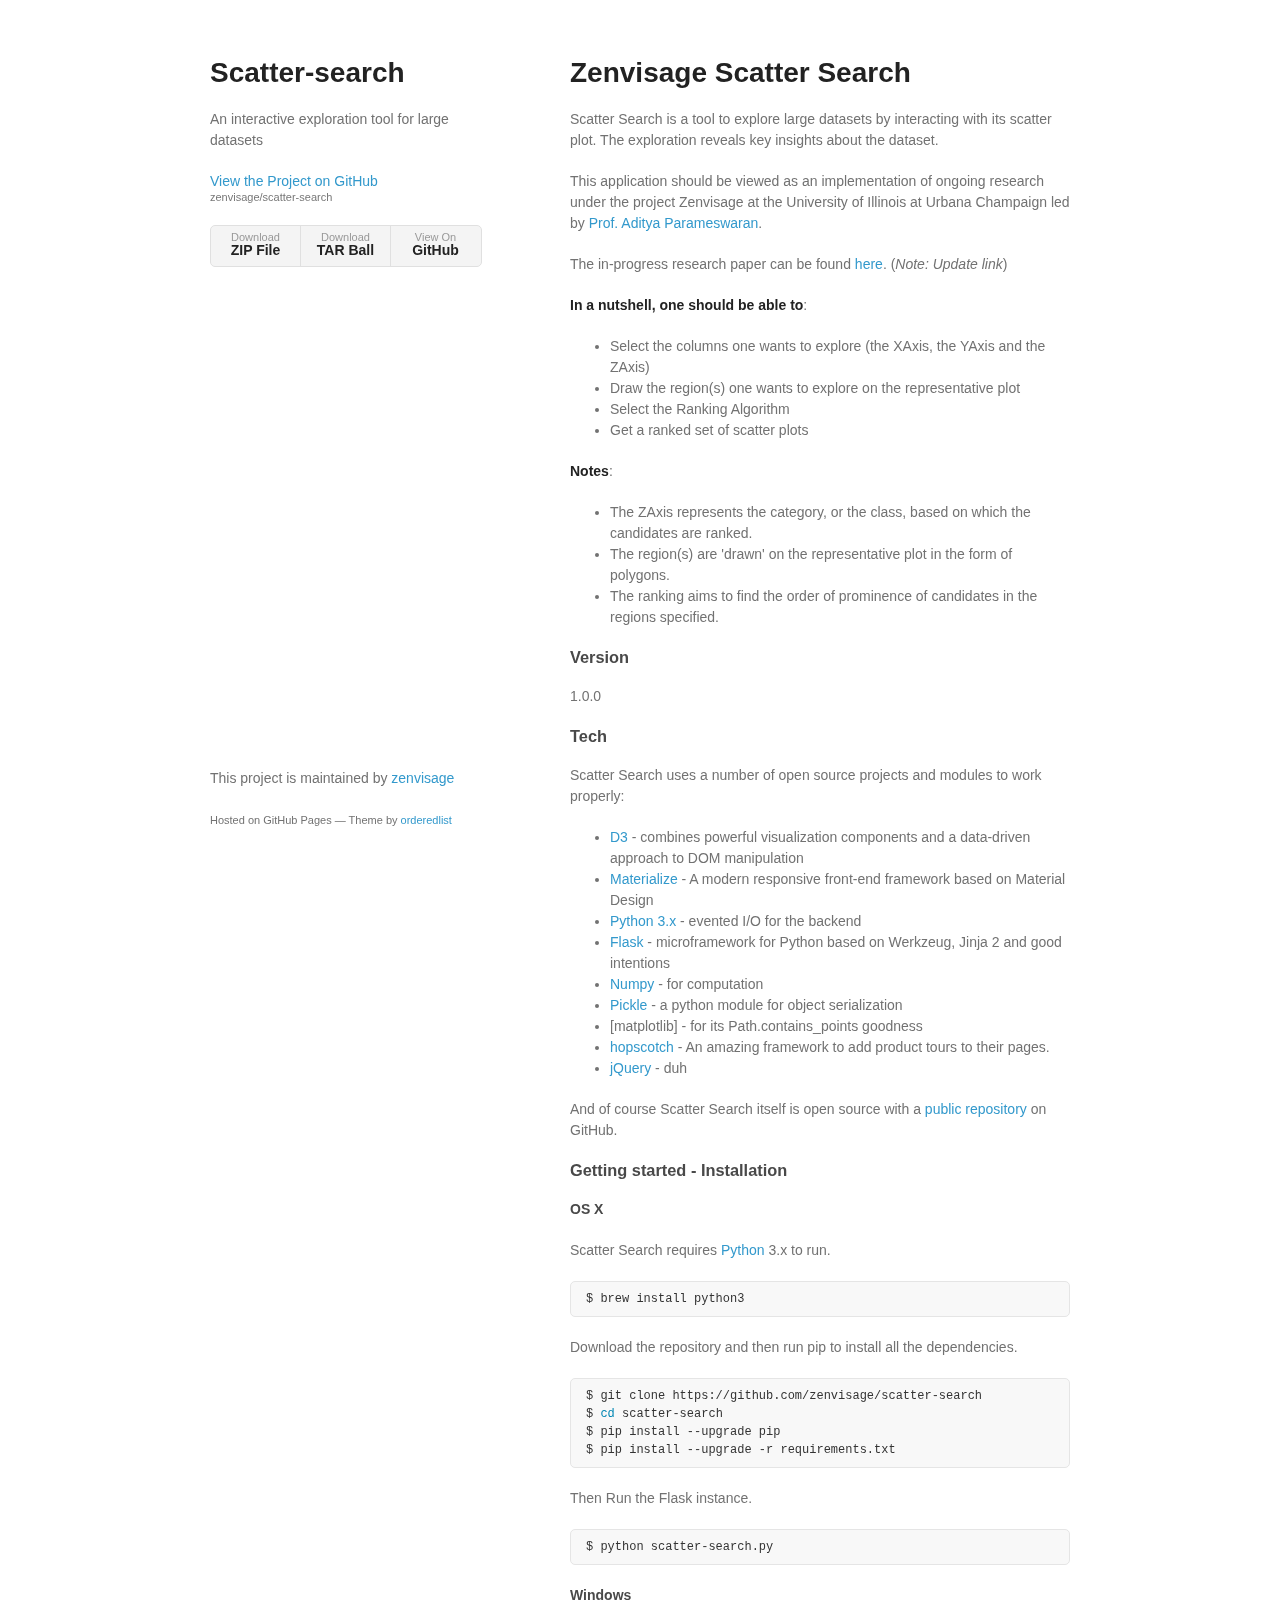
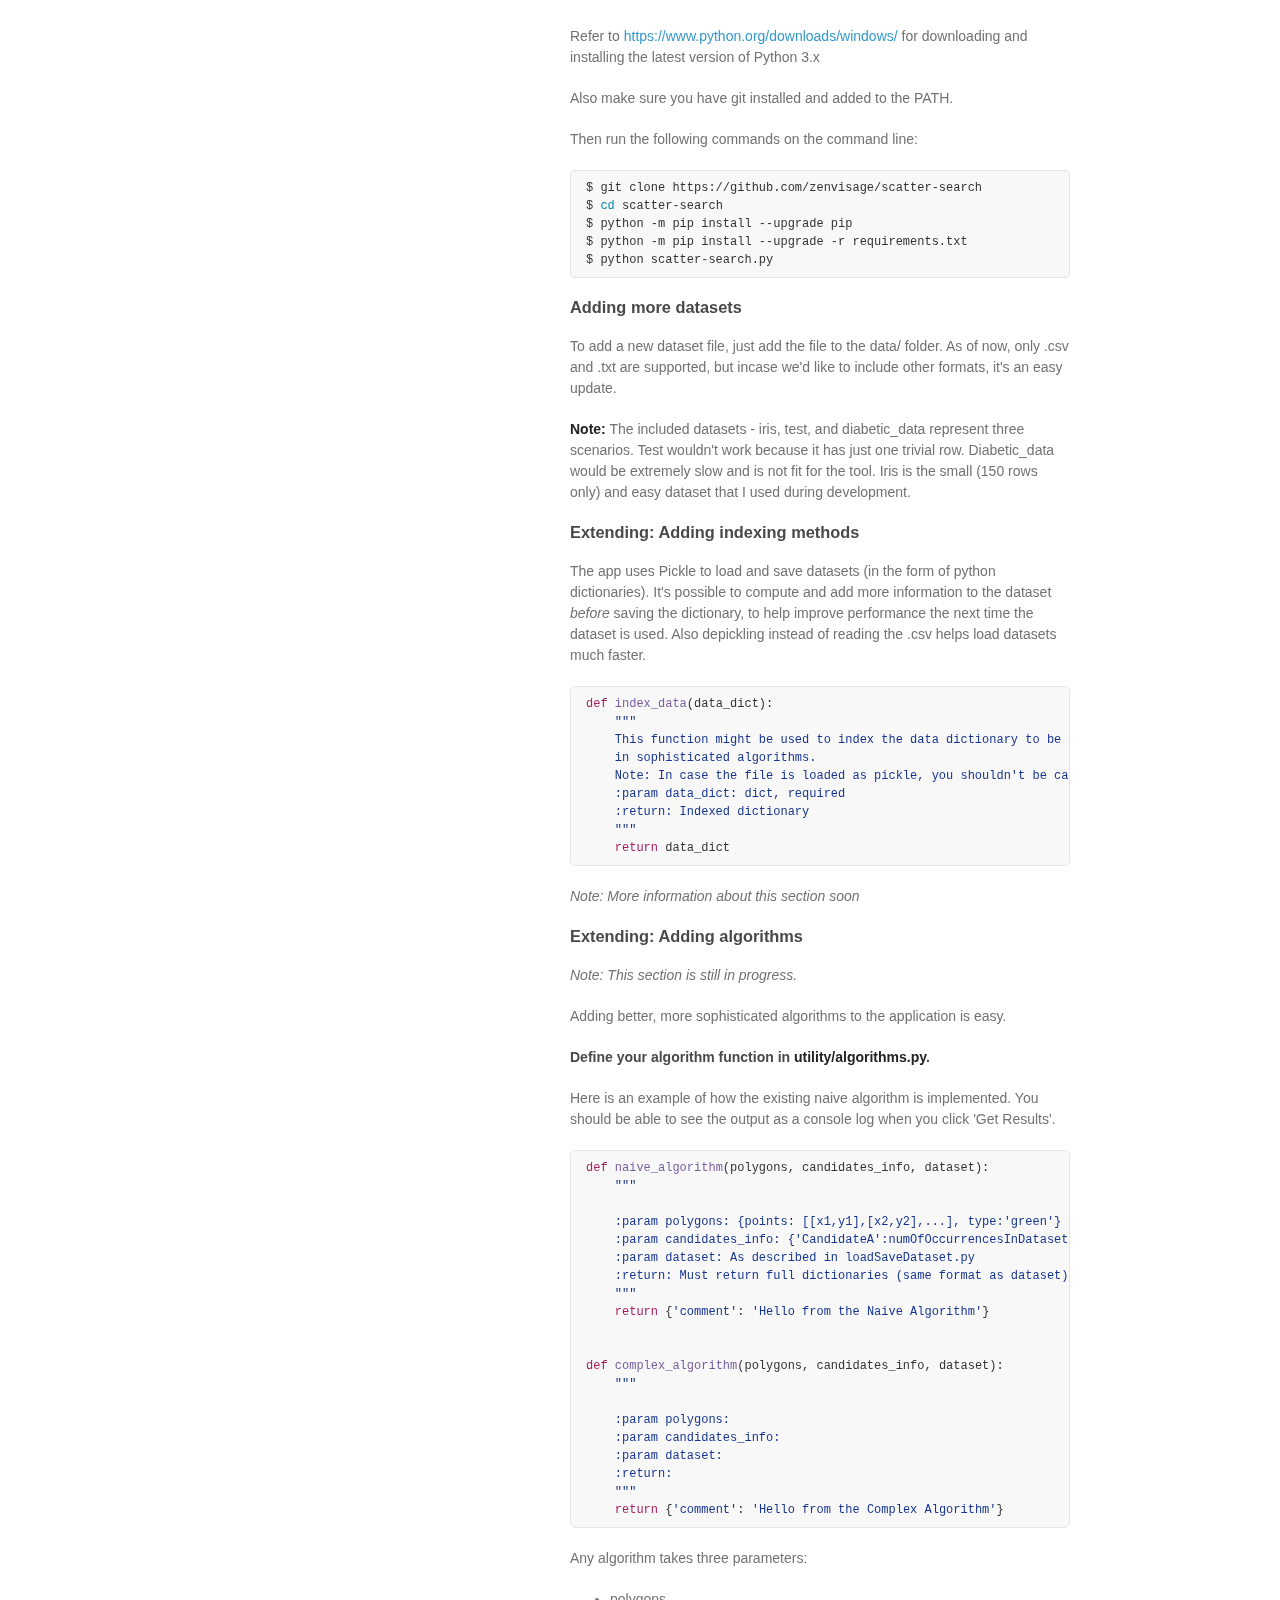
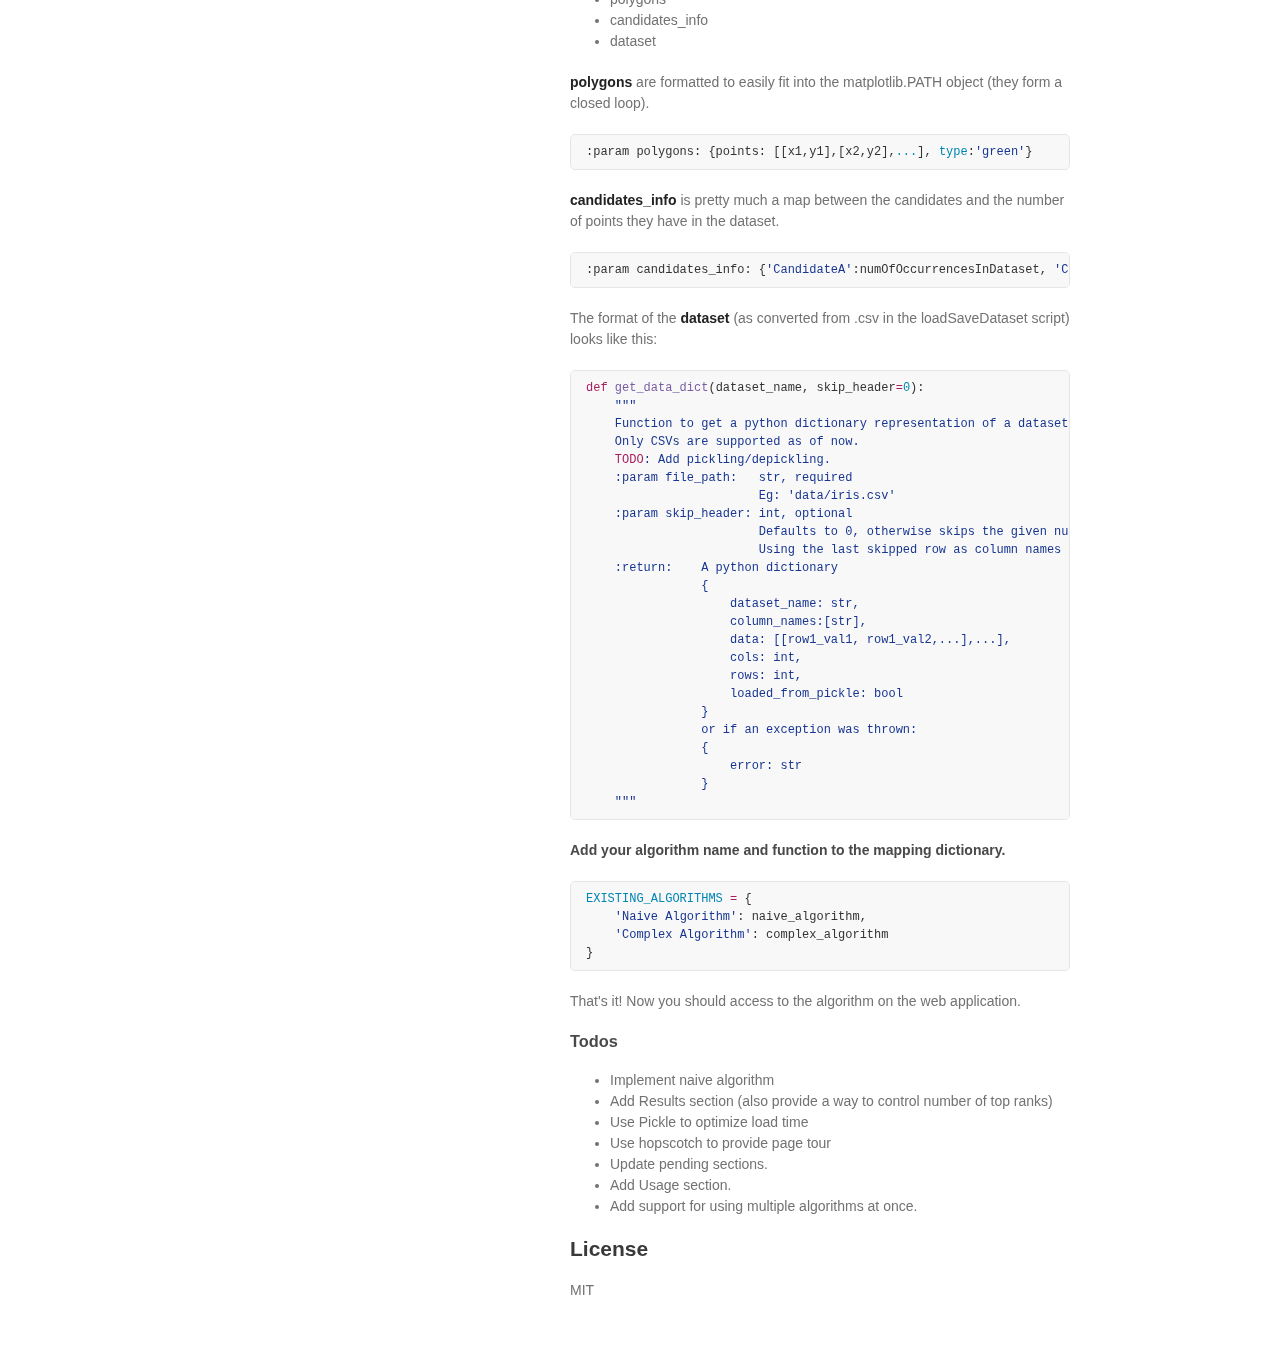
==== index.html @ 7147dc9e "Create gh-pages branch via GitHub" ====
<!doctype html>
<html>
  <head>
    <meta charset="utf-8">
    <meta http-equiv="X-UA-Compatible" content="chrome=1">
    <title>Scatter-search by zenvisage</title>

    <link rel="stylesheet" href="stylesheets/styles.css">
    <link rel="stylesheet" href="stylesheets/github-light.css">
    <meta name="viewport" content="width=device-width">
    <!--[if lt IE 9]>
    <script src="//html5shiv.googlecode.com/svn/trunk/html5.js"></script>
    <![endif]-->
  </head>
  <body>
    <div class="wrapper">
      <header>
        <h1>Scatter-search</h1>
        <p>An interactive exploration tool for large datasets</p>

        <p class="view"><a href="https://github.com/zenvisage/scatter-search">View the Project on GitHub <small>zenvisage/scatter-search</small></a></p>


        <ul>
          <li><a href="https://github.com/zenvisage/scatter-search/zipball/master">Download <strong>ZIP File</strong></a></li>
          <li><a href="https://github.com/zenvisage/scatter-search/tarball/master">Download <strong>TAR Ball</strong></a></li>
          <li><a href="https://github.com/zenvisage/scatter-search">View On <strong>GitHub</strong></a></li>
        </ul>
      </header>
      <section>
        <h1>
<a id="zenvisage-scatter-search" class="anchor" href="#zenvisage-scatter-search" aria-hidden="true"><span aria-hidden="true" class="octicon octicon-link"></span></a>Zenvisage Scatter Search</h1>

<p>Scatter Search is a tool to explore large datasets by interacting with its scatter plot. The exploration reveals key insights about the dataset.</p>

<p>This application should be viewed as an implementation of ongoing research under the project Zenvisage at the University of Illinois at Urbana Champaign led by <a href="http://web.engr.illinois.edu/%7Eadityagp/#">Prof. Aditya Parameswaran</a>.</p>

<p>The in-progress research paper can be found <a href="http://web.engr.illinois.edu/%7Etsiddiq2/doc/zenvisage.pdf">here</a>. (<em>Note: Update link</em>)</p>

<p><strong>In a nutshell, one should be able to</strong>:</p>

<ul>
<li>Select the columns one wants to explore (the XAxis, the YAxis and the ZAxis)</li>
<li>Draw the region(s) one wants to explore on the representative plot</li>
<li>Select the Ranking Algorithm</li>
<li>Get a ranked set of scatter plots</li>
</ul>

<p><strong>Notes</strong>:</p>

<ul>
<li>The ZAxis represents the category, or the class, based on which the candidates are ranked.</li>
<li>The region(s) are 'drawn' on the representative plot in the form of polygons.</li>
<li>The ranking aims to find the order of prominence of candidates in the regions specified.</li>
</ul>

<h3>
<a id="version" class="anchor" href="#version" aria-hidden="true"><span aria-hidden="true" class="octicon octicon-link"></span></a>Version</h3>

<p>1.0.0</p>

<h3>
<a id="tech" class="anchor" href="#tech" aria-hidden="true"><span aria-hidden="true" class="octicon octicon-link"></span></a>Tech</h3>

<p>Scatter Search uses a number of open source projects and modules to work properly:</p>

<ul>
<li>
<a href="https://d3js.org/">D3</a> - combines powerful visualization components and a data-driven approach to DOM manipulation</li>
<li>
<a href="http://materializecss.com/">Materialize</a> - A modern responsive front-end framework based on Material Design</li>
<li>
<a href="https://www.python.org/">Python 3.x</a> - evented I/O for the backend</li>
<li>
<a href="http://flask.pocoo.org/">Flask</a> - microframework for Python based on Werkzeug, Jinja 2 and good intentions</li>
<li>
<a href="http://www.numpy.org/">Numpy</a> - for computation </li>
<li>
<a href="https://docs.python.org/3/library/pickle.html">Pickle</a> - a python module for object serialization</li>
<li>[matplotlib] - for its Path.contains_points goodness</li>
<li>
<a href="https://github.com/linkedin/hopscotch">hopscotch</a> - An amazing framework to add product tours to their pages.</li>
<li>
<a href="http://jquery.com">jQuery</a> - duh</li>
</ul>

<p>And of course Scatter Search itself is open source with a <a href="https://github.com/zenvisage/scatter-search">public repository</a>
 on GitHub.</p>

<h3>
<a id="getting-started---installation" class="anchor" href="#getting-started---installation" aria-hidden="true"><span aria-hidden="true" class="octicon octicon-link"></span></a>Getting started - Installation</h3>

<h4>
<a id="os-x" class="anchor" href="#os-x" aria-hidden="true"><span aria-hidden="true" class="octicon octicon-link"></span></a>OS X</h4>

<p>Scatter Search requires <a href="https://www.python.org/">Python</a> 3.x to run.</p>

<div class="highlight highlight-source-shell"><pre>$ brew install python3</pre></div>

<p>Download the repository and then run pip to install all the dependencies.</p>

<div class="highlight highlight-source-shell"><pre>$ git clone https://github.com/zenvisage/scatter-search
$ <span class="pl-c1">cd</span> scatter-search
$ pip install --upgrade pip
$ pip install --upgrade -r requirements.txt</pre></div>

<p>Then Run the Flask instance.</p>

<div class="highlight highlight-source-shell"><pre>$ python scatter-search.py</pre></div>

<h4>
<a id="windows" class="anchor" href="#windows" aria-hidden="true"><span aria-hidden="true" class="octicon octicon-link"></span></a>Windows</h4>

<p>Refer to <a href="https://www.python.org/downloads/windows/">https://www.python.org/downloads/windows/</a> for downloading and installing the latest version of Python 3.x</p>

<p>Also make sure you have git installed and added to the PATH.</p>

<p>Then run the following commands on the command line:</p>

<div class="highlight highlight-source-shell"><pre>$ git clone https://github.com/zenvisage/scatter-search
$ <span class="pl-c1">cd</span> scatter-search
$ python -m pip install --upgrade pip
$ python -m pip install --upgrade -r requirements.txt
$ python scatter-search.py</pre></div>

<h3>
<a id="adding-more-datasets" class="anchor" href="#adding-more-datasets" aria-hidden="true"><span aria-hidden="true" class="octicon octicon-link"></span></a>Adding more datasets</h3>

<p>To add a new dataset file, just add the file to the data/ folder.
As of now, only .csv and .txt are supported, but incase we'd like to include other formats, it's an easy update.</p>

<p><strong>Note:</strong> The included datasets - iris, test, and diabetic_data represent three scenarios. Test wouldn't work because it has just one trivial row. Diabetic_data would be extremely slow and is not fit for the tool. Iris is the small (150 rows only) and easy dataset that I used during development.</p>

<h3>
<a id="extending-adding-indexing-methods" class="anchor" href="#extending-adding-indexing-methods" aria-hidden="true"><span aria-hidden="true" class="octicon octicon-link"></span></a>Extending: Adding indexing methods</h3>

<p>The app uses Pickle to load and save datasets (in the form of python dictionaries). It's possible to compute and add more information to the dataset <em>before</em> saving the dictionary, to help improve performance the next time the dataset is used.
Also depickling instead of reading the .csv helps load datasets much faster.</p>

<div class="highlight highlight-source-python"><pre><span class="pl-k">def</span> <span class="pl-en">index_data</span>(<span class="pl-smi">data_dict</span>):
    <span class="pl-s"><span class="pl-pds">"""</span></span>
<span class="pl-s">    This function might be used to index the data dictionary to be more useful</span>
<span class="pl-s">    in sophisticated algorithms.</span>
<span class="pl-s">    Note: In case the file is loaded as pickle, you shouldn't be calling this function.</span>
<span class="pl-s">    :param data_dict: dict, required</span>
<span class="pl-s">    :return: Indexed dictionary</span>
<span class="pl-s">    <span class="pl-pds">"""</span></span>
    <span class="pl-k">return</span> data_dict</pre></div>

<p><em>Note: More information about this section soon</em></p>

<h3>
<a id="extending-adding-algorithms" class="anchor" href="#extending-adding-algorithms" aria-hidden="true"><span aria-hidden="true" class="octicon octicon-link"></span></a>Extending: Adding algorithms</h3>

<p><em>Note: This section is still in progress.</em></p>

<p>Adding better, more sophisticated algorithms to the application is easy.</p>

<h4>
<a id="define-your-algorithm-function-in-utilityalgorithmspy" class="anchor" href="#define-your-algorithm-function-in-utilityalgorithmspy" aria-hidden="true"><span aria-hidden="true" class="octicon octicon-link"></span></a>Define your algorithm function in <strong>utility/algorithms.py</strong>.</h4>

<p>Here is an example of how the existing naive algorithm is implemented. You should be able to see the output as a console log when you click 'Get Results'.</p>

<div class="highlight highlight-source-python"><pre><span class="pl-k">def</span> <span class="pl-en">naive_algorithm</span>(<span class="pl-smi">polygons</span>, <span class="pl-smi">candidates_info</span>, <span class="pl-smi">dataset</span>):
    <span class="pl-s"><span class="pl-pds">"""</span></span>
<span class="pl-s"></span>
<span class="pl-s">    :param polygons: {points: [[x1,y1],[x2,y2],...], type:'green'}</span>
<span class="pl-s">    :param candidates_info: {'CandidateA':numOfOccurrencesInDataset, 'CandidateB'...}</span>
<span class="pl-s">    :param dataset: As described in loadSaveDataset.py</span>
<span class="pl-s">    :return: Must return full dictionaries (same format as dataset) for the top k candidates</span>
<span class="pl-s">    <span class="pl-pds">"""</span></span>
    <span class="pl-k">return</span> {<span class="pl-s"><span class="pl-pds">'</span>comment<span class="pl-pds">'</span></span>: <span class="pl-s"><span class="pl-pds">'</span>Hello from the Naive Algorithm<span class="pl-pds">'</span></span>}


<span class="pl-k">def</span> <span class="pl-en">complex_algorithm</span>(<span class="pl-smi">polygons</span>, <span class="pl-smi">candidates_info</span>, <span class="pl-smi">dataset</span>):
    <span class="pl-s"><span class="pl-pds">"""</span></span>
<span class="pl-s"></span>
<span class="pl-s">    :param polygons:</span>
<span class="pl-s">    :param candidates_info:</span>
<span class="pl-s">    :param dataset:</span>
<span class="pl-s">    :return:</span>
<span class="pl-s">    <span class="pl-pds">"""</span></span>
    <span class="pl-k">return</span> {<span class="pl-s"><span class="pl-pds">'</span>comment<span class="pl-pds">'</span></span>: <span class="pl-s"><span class="pl-pds">'</span>Hello from the Complex Algorithm<span class="pl-pds">'</span></span>}</pre></div>

<p>Any algorithm takes three parameters:</p>

<ul>
<li>polygons</li>
<li>candidates_info</li>
<li>dataset</li>
</ul>

<p><strong>polygons</strong> are formatted to easily fit into the matplotlib.PATH object (they form a closed loop).</p>

<div class="highlight highlight-source-python"><pre>:param polygons: {points: [[x1,y1],[x2,y2],<span class="pl-c1">...</span>], <span class="pl-c1">type</span>:<span class="pl-s"><span class="pl-pds">'</span>green<span class="pl-pds">'</span></span>}</pre></div>

<p><strong>candidates_info</strong> is pretty much a map between the candidates and the number of points they have in the dataset.</p>

<div class="highlight highlight-source-python"><pre>:param candidates_info: {<span class="pl-s"><span class="pl-pds">'</span>CandidateA<span class="pl-pds">'</span></span>:numOfOccurrencesInDataset, <span class="pl-s"><span class="pl-pds">'</span>CandidateB<span class="pl-pds">'</span></span><span class="pl-c1">...</span>}</pre></div>

<p>The format of the <strong>dataset</strong> (as converted from .csv in the loadSaveDataset script) looks like this:</p>

<div class="highlight highlight-source-python"><pre><span class="pl-k">def</span> <span class="pl-en">get_data_dict</span>(<span class="pl-smi">dataset_name</span>, <span class="pl-smi">skip_header</span><span class="pl-k">=</span><span class="pl-c1">0</span>):
    <span class="pl-s"><span class="pl-pds">"""</span></span>
<span class="pl-s">    Function to get a python dictionary representation of a dataset.</span>
<span class="pl-s">    Only CSVs are supported as of now.</span>
<span class="pl-s">    <span class="pl-k">TODO</span>: Add pickling/depickling.</span>
<span class="pl-s">    :param file_path:   str, required</span>
<span class="pl-s">                        Eg: 'data/iris.csv'</span>
<span class="pl-s">    :param skip_header: int, optional</span>
<span class="pl-s">                        Defaults to 0, otherwise skips the given number of rows</span>
<span class="pl-s">                        Using the last skipped row as column names</span>
<span class="pl-s">    :return:    A python dictionary</span>
<span class="pl-s">                {</span>
<span class="pl-s">                    dataset_name: str,</span>
<span class="pl-s">                    column_names:[str],</span>
<span class="pl-s">                    data: [[row1_val1, row1_val2,...],...],</span>
<span class="pl-s">                    cols: int,</span>
<span class="pl-s">                    rows: int,</span>
<span class="pl-s">                    loaded_from_pickle: bool</span>
<span class="pl-s">                }</span>
<span class="pl-s">                or if an exception was thrown:</span>
<span class="pl-s">                {</span>
<span class="pl-s">                    error: str</span>
<span class="pl-s">                }</span>
<span class="pl-s">    <span class="pl-pds">"""</span></span></pre></div>

<h4>
<a id="add-your-algorithm-name-and-function-to-the-mapping-dictionary" class="anchor" href="#add-your-algorithm-name-and-function-to-the-mapping-dictionary" aria-hidden="true"><span aria-hidden="true" class="octicon octicon-link"></span></a>Add your algorithm name and function to the mapping dictionary.</h4>

<div class="highlight highlight-source-python"><pre><span class="pl-c1">EXISTING_ALGORITHMS</span> <span class="pl-k">=</span> {
    <span class="pl-s"><span class="pl-pds">'</span>Naive Algorithm<span class="pl-pds">'</span></span>: naive_algorithm,
    <span class="pl-s"><span class="pl-pds">'</span>Complex Algorithm<span class="pl-pds">'</span></span>: complex_algorithm
}</pre></div>

<p>That's it! Now you should access to the algorithm on the web application.</p>

<h3>
<a id="todos" class="anchor" href="#todos" aria-hidden="true"><span aria-hidden="true" class="octicon octicon-link"></span></a>Todos</h3>

<ul>
<li>Implement naive algorithm</li>
<li>Add Results section (also provide a way to control number of top ranks)</li>
<li>Use Pickle to optimize load time</li>
<li>Use hopscotch to provide page tour</li>
<li>Update pending sections.</li>
<li>Add Usage section.</li>
<li>Add support for using multiple algorithms at once.</li>
</ul>

<h2>
<a id="license" class="anchor" href="#license" aria-hidden="true"><span aria-hidden="true" class="octicon octicon-link"></span></a>License</h2>

<p>MIT</p>
      </section>
      <footer>
        <p>This project is maintained by <a href="https://github.com/zenvisage">zenvisage</a></p>
        <p><small>Hosted on GitHub Pages &mdash; Theme by <a href="https://github.com/orderedlist">orderedlist</a></small></p>
      </footer>
    </div>
    <script src="javascripts/scale.fix.js"></script>
    
  </body>
</html>
---- stylesheets/styles.css ----
@font-face {
  font-family: 'Noto Sans';
  font-weight: 400;
  font-style: normal;
  src: url('../fonts/Noto-Sans-regular/Noto-Sans-regular.eot');
  src: url('../fonts/Noto-Sans-regular/Noto-Sans-regular.eot?#iefix') format('embedded-opentype'),
       local('Noto Sans'),
       local('Noto-Sans-regular'),
       url('../fonts/Noto-Sans-regular/Noto-Sans-regular.woff2') format('woff2'),
       url('../fonts/Noto-Sans-regular/Noto-Sans-regular.woff') format('woff'),
       url('../fonts/Noto-Sans-regular/Noto-Sans-regular.ttf') format('truetype'),
       url('../fonts/Noto-Sans-regular/Noto-Sans-regular.svg#NotoSans') format('svg');
}

@font-face {
  font-family: 'Noto Sans';
  font-weight: 700;
  font-style: normal;
  src: url('../fonts/Noto-Sans-700/Noto-Sans-700.eot');
  src: url('../fonts/Noto-Sans-700/Noto-Sans-700.eot?#iefix') format('embedded-opentype'),
       local('Noto Sans Bold'),
       local('Noto-Sans-700'),
       url('../fonts/Noto-Sans-700/Noto-Sans-700.woff2') format('woff2'),
       url('../fonts/Noto-Sans-700/Noto-Sans-700.woff') format('woff'),
       url('../fonts/Noto-Sans-700/Noto-Sans-700.ttf') format('truetype'),
       url('../fonts/Noto-Sans-700/Noto-Sans-700.svg#NotoSans') format('svg');
}

@font-face {
  font-family: 'Noto Sans';
  font-weight: 400;
  font-style: italic;
  src: url('../fonts/Noto-Sans-italic/Noto-Sans-italic.eot');
  src: url('../fonts/Noto-Sans-italic/Noto-Sans-italic.eot?#iefix') format('embedded-opentype'),
       local('Noto Sans Italic'),
       local('Noto-Sans-italic'),
       url('../fonts/Noto-Sans-italic/Noto-Sans-italic.woff2') format('woff2'),
       url('../fonts/Noto-Sans-italic/Noto-Sans-italic.woff') format('woff'),
       url('../fonts/Noto-Sans-italic/Noto-Sans-italic.ttf') format('truetype'),
       url('../fonts/Noto-Sans-italic/Noto-Sans-italic.svg#NotoSans') format('svg');
}

@font-face {
  font-family: 'Noto Sans';
  font-weight: 700;
  font-style: italic;
  src: url('../fonts/Noto-Sans-700italic/Noto-Sans-700italic.eot');
  src: url('../fonts/Noto-Sans-700italic/Noto-Sans-700italic.eot?#iefix') format('embedded-opentype'),
       local('Noto Sans Bold Italic'),
       local('Noto-Sans-700italic'),
       url('../fonts/Noto-Sans-700italic/Noto-Sans-700italic.woff2') format('woff2'),
       url('../fonts/Noto-Sans-700italic/Noto-Sans-700italic.woff') format('woff'),
       url('../fonts/Noto-Sans-700italic/Noto-Sans-700italic.ttf') format('truetype'),
       url('../fonts/Noto-Sans-700italic/Noto-Sans-700italic.svg#NotoSans') format('svg');
}

body {
  background-color: #fff;
  padding:50px;
  font: 14px/1.5 "Noto Sans", "Helvetica Neue", Helvetica, Arial, sans-serif;
  color:#727272;
  font-weight:400;
}

h1, h2, h3, h4, h5, h6 {
  color:#222;
  margin:0 0 20px;
}

p, ul, ol, table, pre, dl {
  margin:0 0 20px;
}

h1, h2, h3 {
  line-height:1.1;
}

h1 {
  font-size:28px;
}

h2 {
  color:#393939;
}

h3, h4, h5, h6 {
  color:#494949;
}

a {
  color:#39c;
  text-decoration:none;
}

a:hover {
  color:#069;
}

a small {
  font-size:11px;
  color:#777;
  margin-top:-0.3em;
  display:block;
}

a:hover small {
  color:#777;
}

.wrapper {
  width:860px;
  margin:0 auto;
}

blockquote {
  border-left:1px solid #e5e5e5;
  margin:0;
  padding:0 0 0 20px;
  font-style:italic;
}

code, pre {
  font-family:Monaco, Bitstream Vera Sans Mono, Lucida Console, Terminal, Consolas, Liberation Mono, DejaVu Sans Mono, Courier New, monospace;
  color:#333;
  font-size:12px;
}

pre {
  padding:8px 15px;
  background: #f8f8f8;
  border-radius:5px;
  border:1px solid #e5e5e5;
  overflow-x: auto;
}

table {
  width:100%;
  border-collapse:collapse;
}

th, td {
  text-align:left;
  padding:5px 10px;
  border-bottom:1px solid #e5e5e5;
}

dt {
  color:#444;
  font-weight:700;
}

th {
  color:#444;
}

img {
  max-width:100%;
}

header {
  width:270px;
  float:left;
  position:fixed;
  -webkit-font-smoothing:subpixel-antialiased;
}

header ul {
  list-style:none;
  height:40px;
  padding:0;
  background: #f4f4f4;
  border-radius:5px;
  border:1px solid #e0e0e0;
  width:270px;
}

header li {
  width:89px;
  float:left;
  border-right:1px solid #e0e0e0;
  height:40px;
}

header li:first-child a {
  border-radius:5px 0 0 5px;
}

header li:last-child a {
  border-radius:0 5px 5px 0;
}

header ul a {
  line-height:1;
  font-size:11px;
  color:#999;
  display:block;
  text-align:center;
  padding-top:6px;
  height:34px;
}

header ul a:hover {
  color:#999;
}

header ul a:active {
  background-color:#f0f0f0;
}

strong {
  color:#222;
  font-weight:700;
}

header ul li + li + li {
  border-right:none;
  width:89px;
}

header ul a strong {
  font-size:14px;
  display:block;
  color:#222;
}

section {
  width:500px;
  float:right;
  padding-bottom:50px;
}

small {
  font-size:11px;
}

hr {
  border:0;
  background:#e5e5e5;
  height:1px;
  margin:0 0 20px;
}

footer {
  width:270px;
  float:left;
  position:fixed;
  bottom:50px;
  -webkit-font-smoothing:subpixel-antialiased;
}

@media print, screen and (max-width: 960px) {

  div.wrapper {
    width:auto;
    margin:0;
  }

  header, section, footer {
    float:none;
    position:static;
    width:auto;
  }

  header {
    padding-right:320px;
  }

  section {
    border:1px solid #e5e5e5;
    border-width:1px 0;
    padding:20px 0;
    margin:0 0 20px;
  }

  header a small {
    display:inline;
  }

  header ul {
    position:absolute;
    right:50px;
    top:52px;
  }
}

@media print, screen and (max-width: 720px) {
  body {
    word-wrap:break-word;
  }

  header {
    padding:0;
  }

  header ul, header p.view {
    position:static;
  }

  pre, code {
    word-wrap:normal;
  }
}

@media print, screen and (max-width: 480px) {
  body {
    padding:15px;
  }

  header ul {
    width:99%;
  }

  header li, header ul li + li + li {
    width:33%;
  }
}

@media print {
  body {
    padding:0.4in;
    font-size:12pt;
    color:#444;
  }
}
---- stylesheets/github-light.css ----
/*
The MIT License (MIT)

Copyright (c) 2015 GitHub, Inc.

Permission is hereby granted, free of charge, to any person obtaining a copy
of this software and associated documentation files (the "Software"), to deal
in the Software without restriction, including without limitation the rights
to use, copy, modify, merge, publish, distribute, sublicense, and/or sell
copies of the Software, and to permit persons to whom the Software is
furnished to do so, subject to the following conditions:

The above copyright notice and this permission notice shall be included in all
copies or substantial portions of the Software.

THE SOFTWARE IS PROVIDED "AS IS", WITHOUT WARRANTY OF ANY KIND, EXPRESS OR
IMPLIED, INCLUDING BUT NOT LIMITED TO THE WARRANTIES OF MERCHANTABILITY,
FITNESS FOR A PARTICULAR PURPOSE AND NONINFRINGEMENT. IN NO EVENT SHALL THE
AUTHORS OR COPYRIGHT HOLDERS BE LIABLE FOR ANY CLAIM, DAMAGES OR OTHER
LIABILITY, WHETHER IN AN ACTION OF CONTRACT, TORT OR OTHERWISE, ARISING FROM,
OUT OF OR IN CONNECTION WITH THE SOFTWARE OR THE USE OR OTHER DEALINGS IN THE
SOFTWARE.

*/

.pl-c /* comment */ {
  color: #969896;
}

.pl-c1      /* constant, markup.raw, meta.diff.header, meta.module-reference, meta.property-name, support, support.constant, support.variable, variable.other.constant */,
.pl-s .pl-v /* string variable */ {
  color: #0086b3;
}

.pl-e  /* entity */,
.pl-en /* entity.name */ {
  color: #795da3;
}

.pl-s .pl-s1 /* string source */,
.pl-smi      /* storage.modifier.import, storage.modifier.package, storage.type.java, variable.other, variable.parameter.function */ {
  color: #333;
}

.pl-ent /* entity.name.tag */ {
  color: #63a35c;
}

.pl-k /* keyword, storage, storage.type */ {
  color: #a71d5d;
}

.pl-pds              /* punctuation.definition.string, string.regexp.character-class */,
.pl-s                /* string */,
.pl-s .pl-pse .pl-s1 /* string punctuation.section.embedded source */,
.pl-sr               /* string.regexp */,
.pl-sr .pl-cce       /* string.regexp constant.character.escape */,
.pl-sr .pl-sra       /* string.regexp string.regexp.arbitrary-repitition */,
.pl-sr .pl-sre       /* string.regexp source.ruby.embedded */ {
  color: #183691;
}

.pl-v /* variable */ {
  color: #ed6a43;
}

.pl-id /* invalid.deprecated */ {
  color: #b52a1d;
}

.pl-ii /* invalid.illegal */ {
  background-color: #b52a1d;
  color: #f8f8f8;
}

.pl-sr .pl-cce /* string.regexp constant.character.escape */ {
  color: #63a35c;
  font-weight: bold;
}

.pl-ml /* markup.list */ {
  color: #693a17;
}

.pl-mh        /* markup.heading */,
.pl-mh .pl-en /* markup.heading entity.name */,
.pl-ms        /* meta.separator */ {
  color: #1d3e81;
  font-weight: bold;
}

.pl-mq /* markup.quote */ {
  color: #008080;
}

.pl-mi /* markup.italic */ {
  color: #333;
  font-style: italic;
}

.pl-mb /* markup.bold */ {
  color: #333;
  font-weight: bold;
}

.pl-md /* markup.deleted, meta.diff.header.from-file */ {
  background-color: #ffecec;
  color: #bd2c00;
}

.pl-mi1 /* markup.inserted, meta.diff.header.to-file */ {
  background-color: #eaffea;
  color: #55a532;
}

.pl-mdr /* meta.diff.range */ {
  color: #795da3;
  font-weight: bold;
}

.pl-mo /* meta.output */ {
  color: #1d3e81;
}
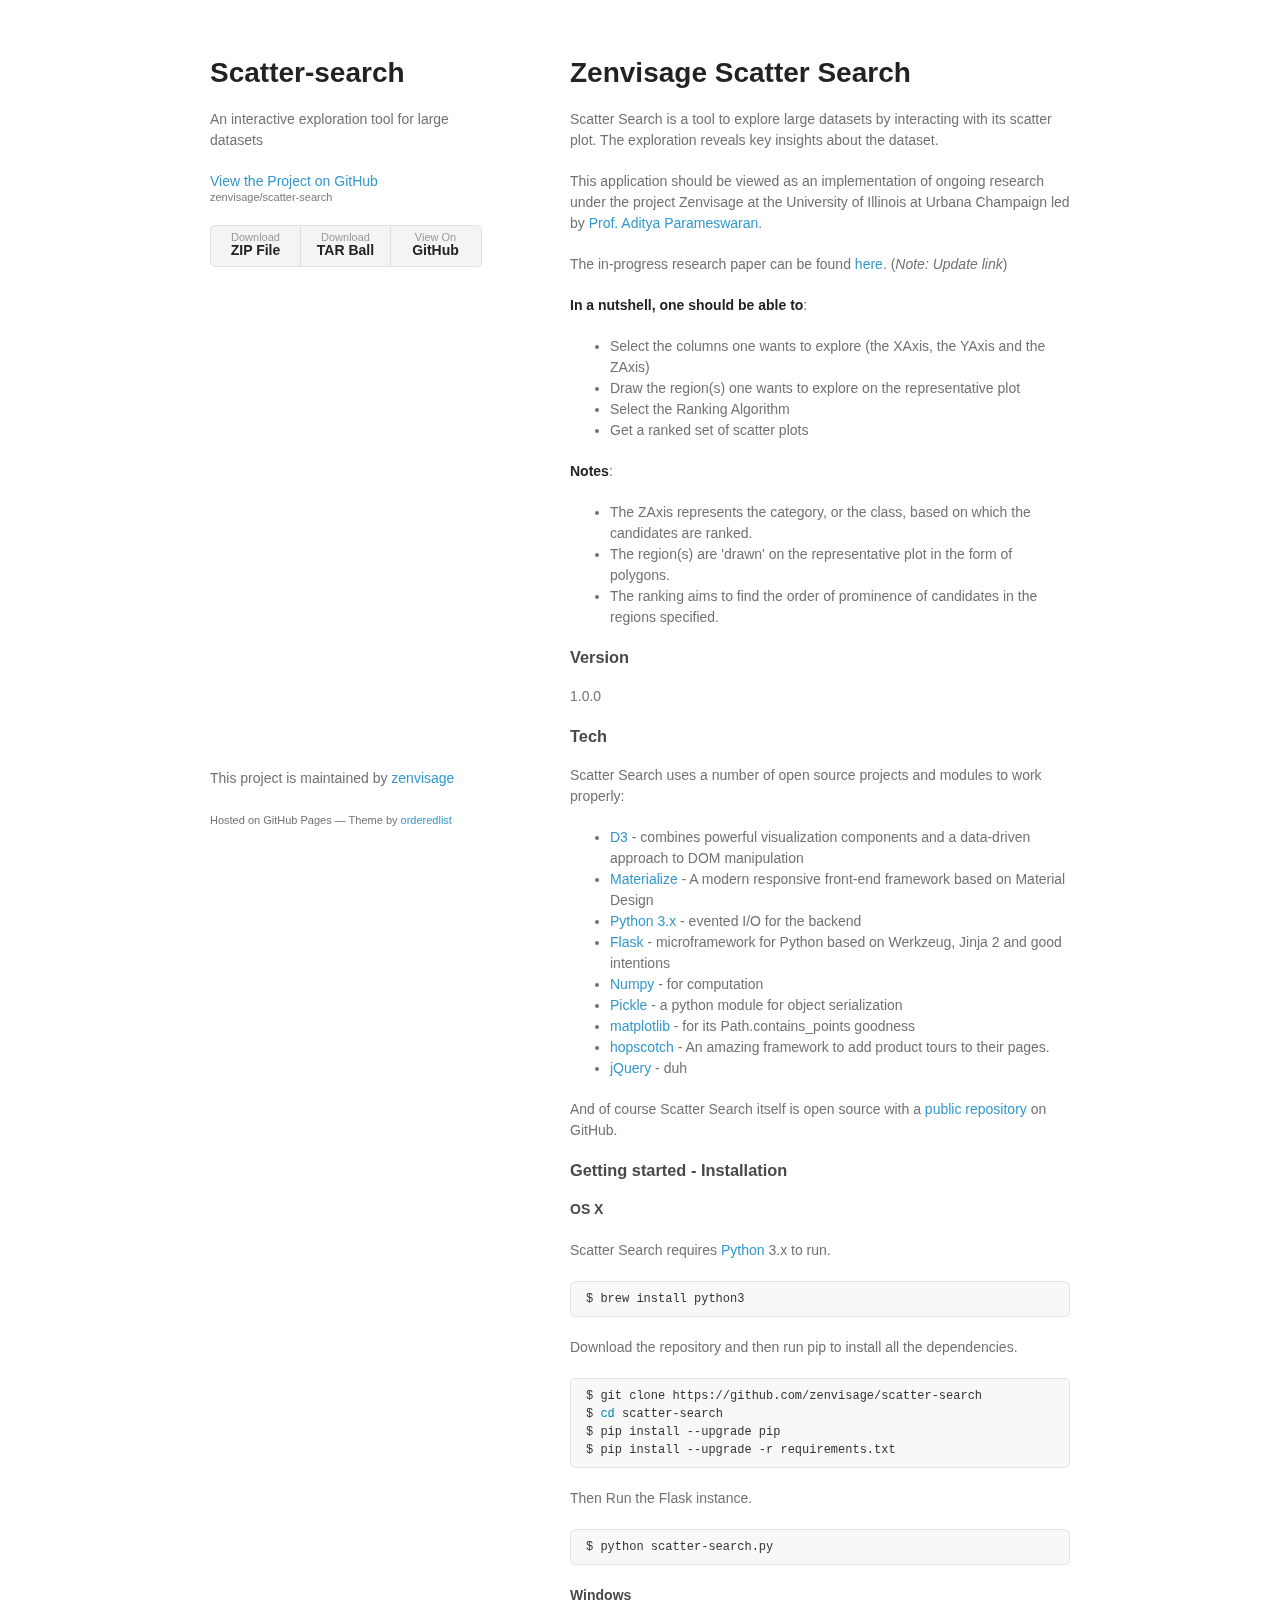
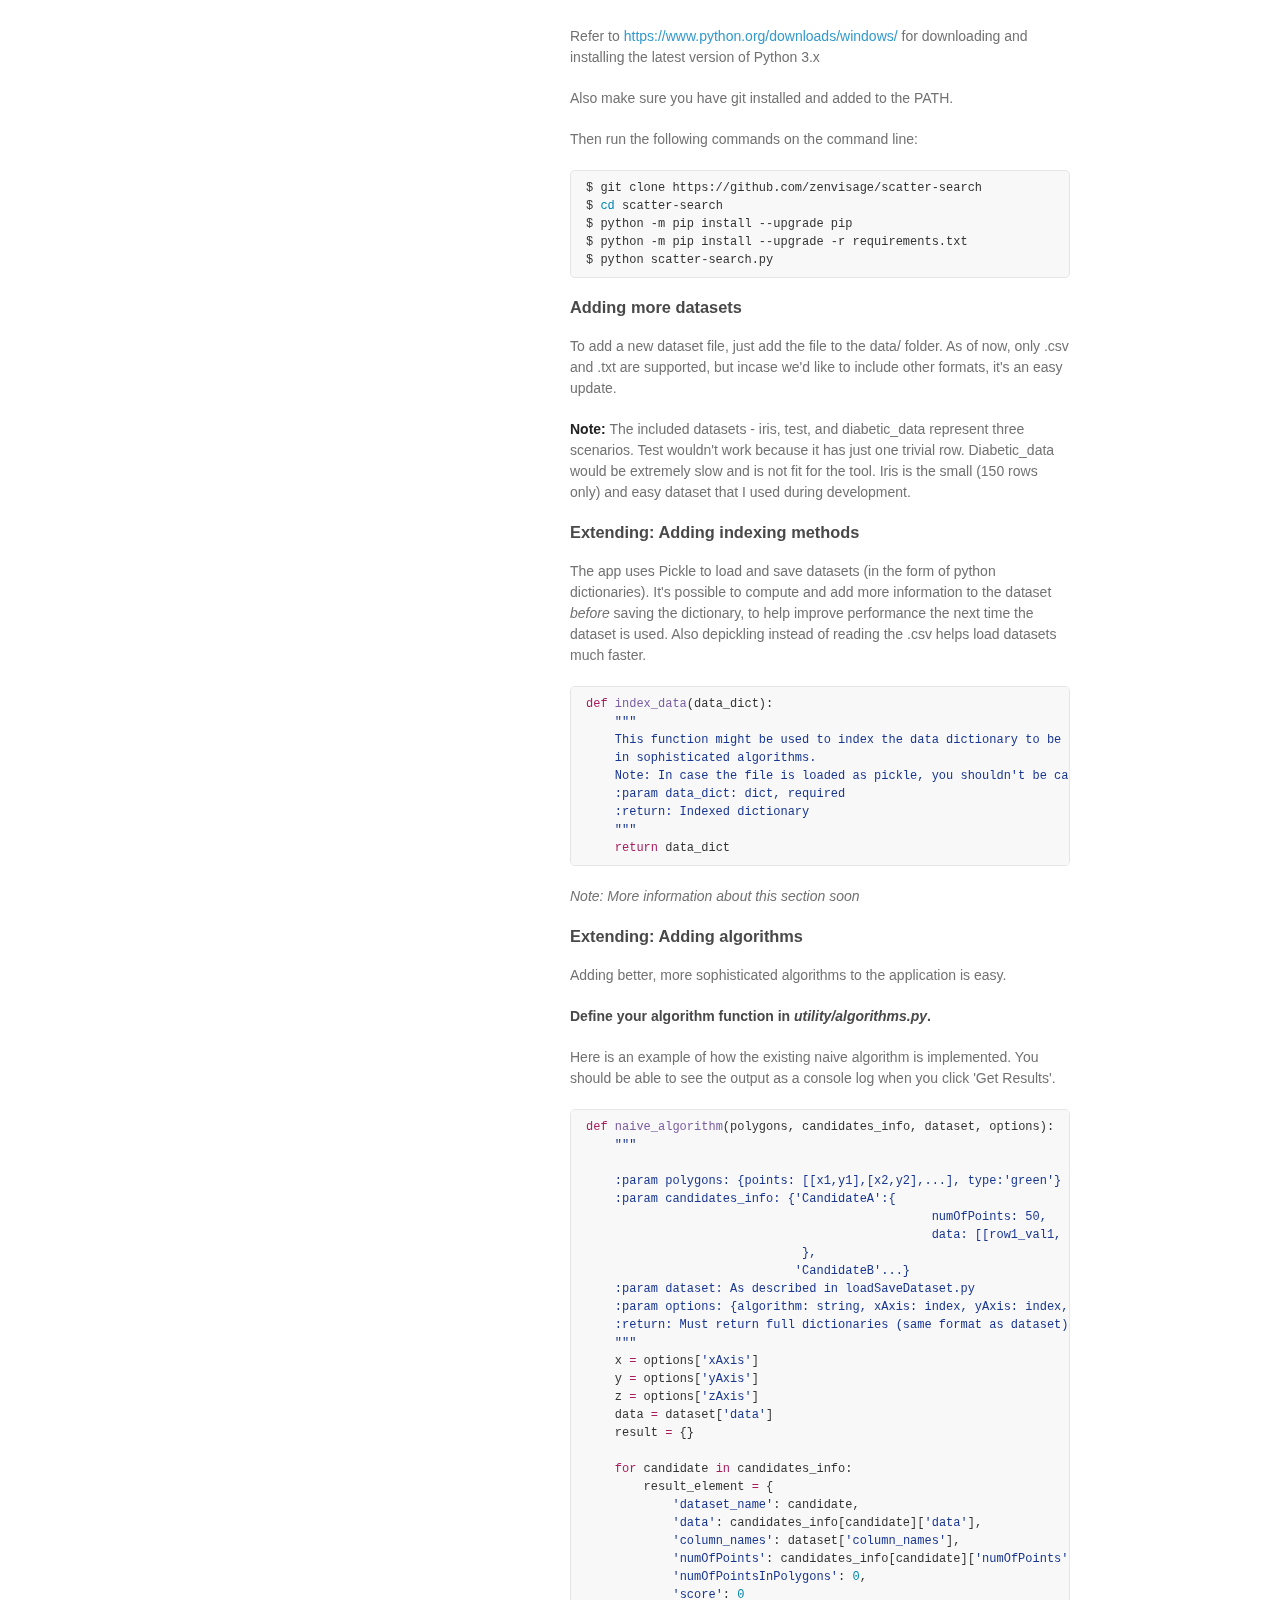
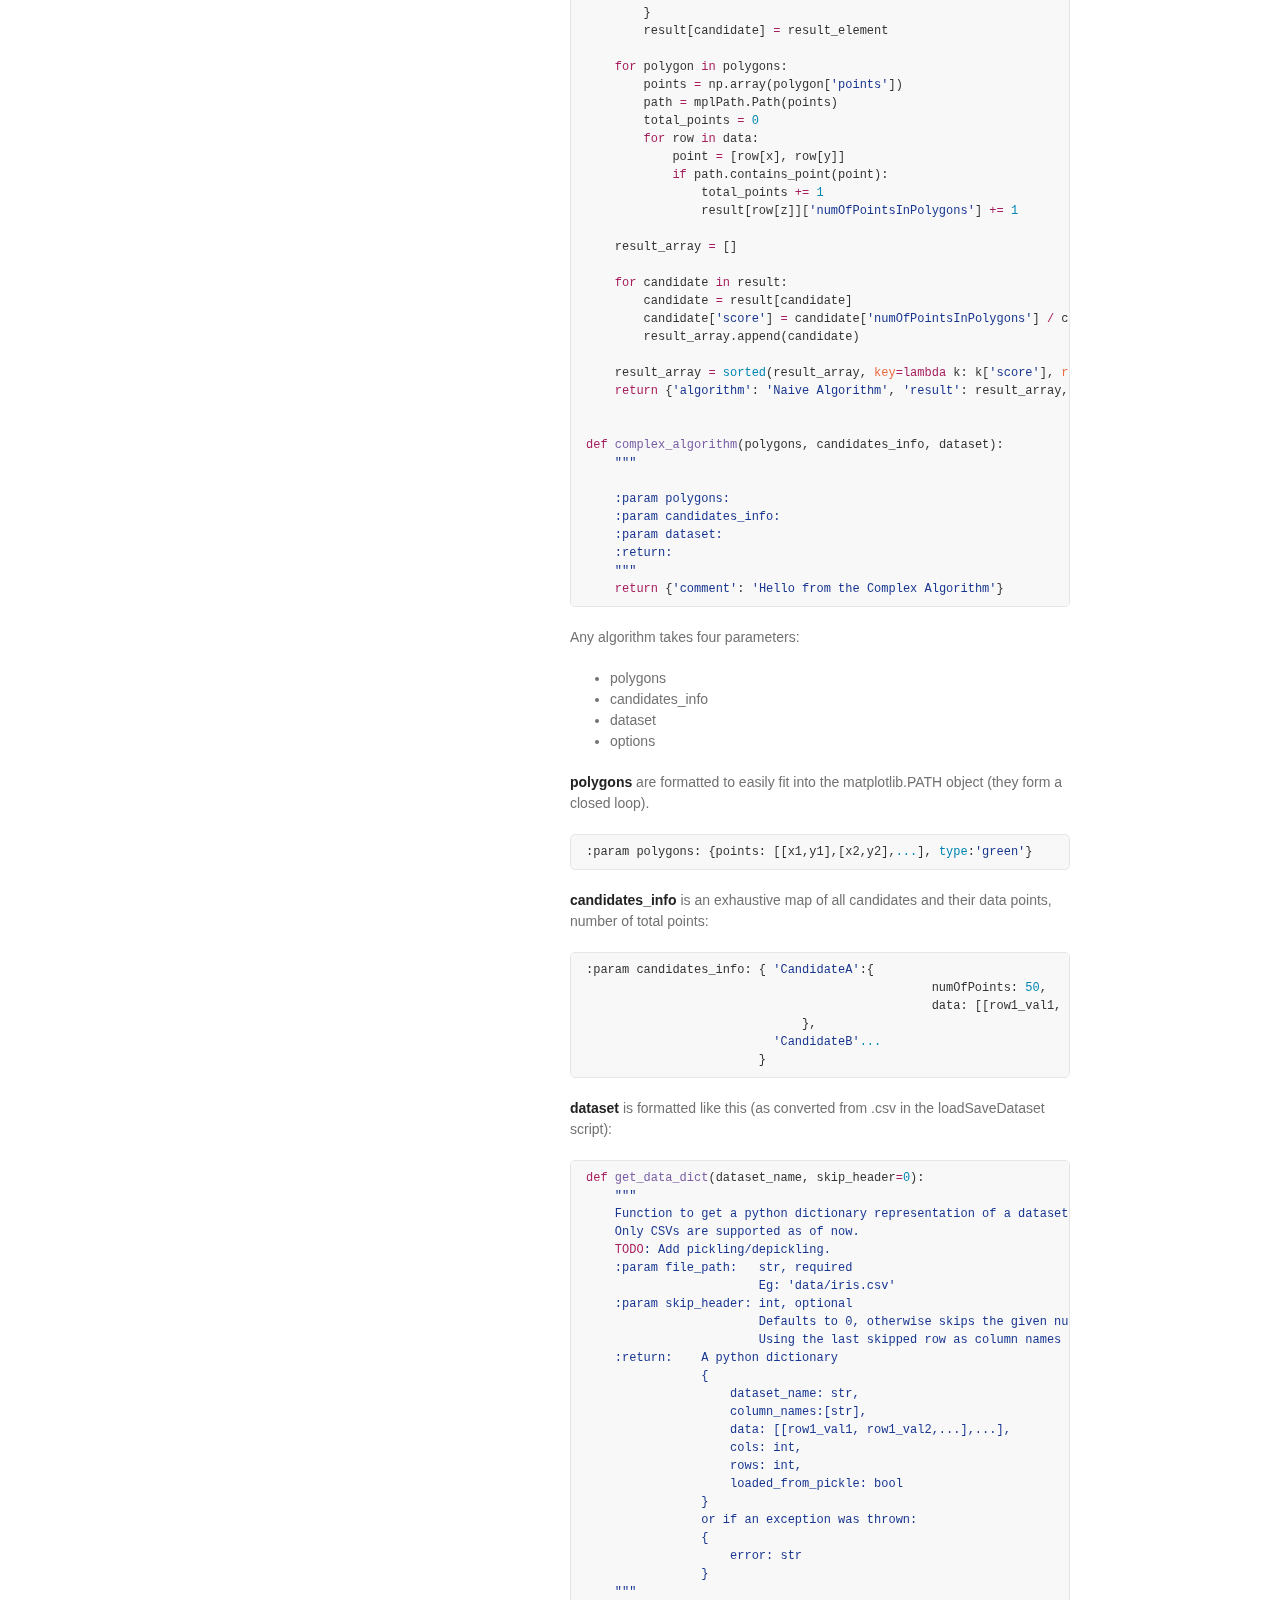
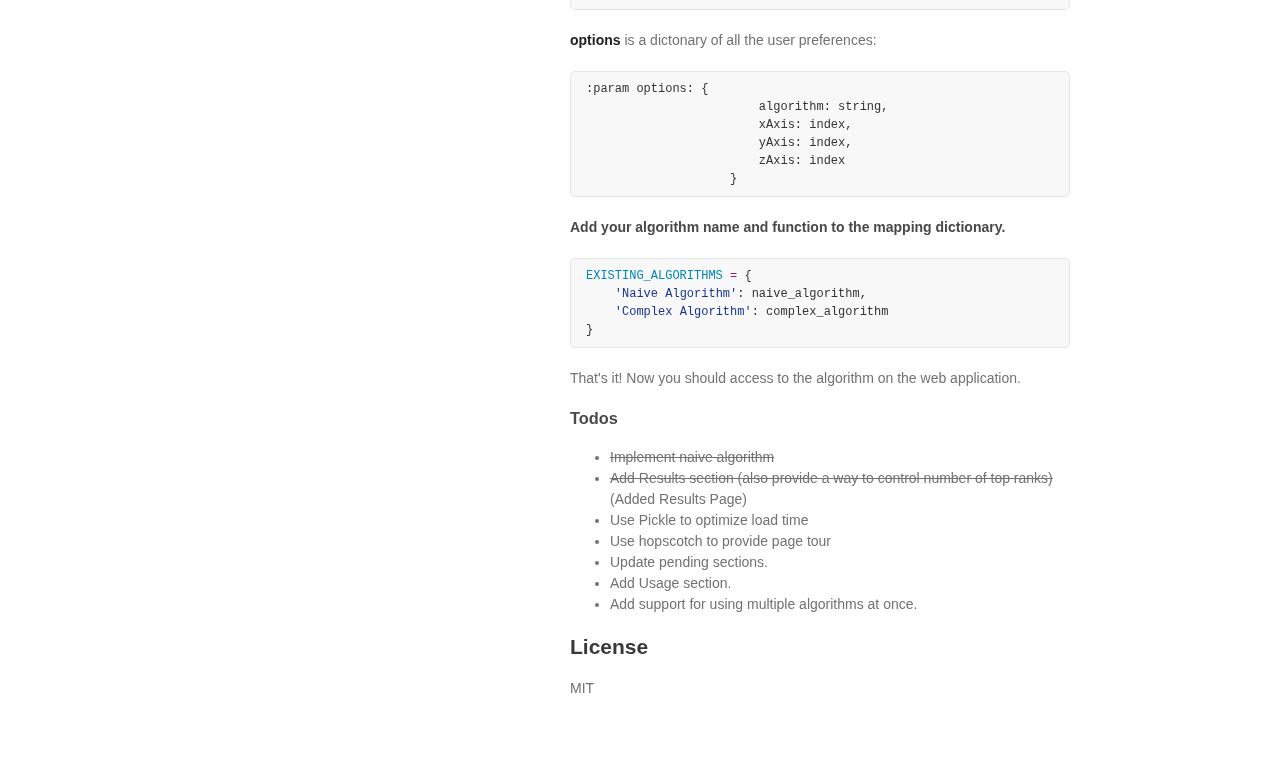
==== commit 28d1c961: "Create gh-pages branch via GitHub" ====
--- a/index.html
+++ b/index.html
@@ -77,7 +77,8 @@
 <a href="http://www.numpy.org/">Numpy</a> - for computation </li>
 <li>
 <a href="https://docs.python.org/3/library/pickle.html">Pickle</a> - a python module for object serialization</li>
-<li>[matplotlib] - for its Path.contains_points goodness</li>
+<li>
+<a href="http://matplotlib.org/">matplotlib</a> - for its Path.contains_points goodness</li>
 <li>
 <a href="https://github.com/linkedin/hopscotch">hopscotch</a> - An amazing framework to add product tours to their pages.</li>
 <li>
@@ -152,24 +153,62 @@
 <h3>
 <a id="extending-adding-algorithms" class="anchor" href="#extending-adding-algorithms" aria-hidden="true"><span aria-hidden="true" class="octicon octicon-link"></span></a>Extending: Adding algorithms</h3>
 
-<p><em>Note: This section is still in progress.</em></p>
-
 <p>Adding better, more sophisticated algorithms to the application is easy.</p>
 
 <h4>
-<a id="define-your-algorithm-function-in-utilityalgorithmspy" class="anchor" href="#define-your-algorithm-function-in-utilityalgorithmspy" aria-hidden="true"><span aria-hidden="true" class="octicon octicon-link"></span></a>Define your algorithm function in <strong>utility/algorithms.py</strong>.</h4>
+<a id="define-your-algorithm-function-in-utilityalgorithmspy" class="anchor" href="#define-your-algorithm-function-in-utilityalgorithmspy" aria-hidden="true"><span aria-hidden="true" class="octicon octicon-link"></span></a>Define your algorithm function in <em>utility/algorithms.py</em>.</h4>
 
 <p>Here is an example of how the existing naive algorithm is implemented. You should be able to see the output as a console log when you click 'Get Results'.</p>
 
-<div class="highlight highlight-source-python"><pre><span class="pl-k">def</span> <span class="pl-en">naive_algorithm</span>(<span class="pl-smi">polygons</span>, <span class="pl-smi">candidates_info</span>, <span class="pl-smi">dataset</span>):
+<div class="highlight highlight-source-python"><pre><span class="pl-k">def</span> <span class="pl-en">naive_algorithm</span>(<span class="pl-smi">polygons</span>, <span class="pl-smi">candidates_info</span>, <span class="pl-smi">dataset</span>, <span class="pl-smi">options</span>):
     <span class="pl-s"><span class="pl-pds">"""</span></span>
 <span class="pl-s"></span>
 <span class="pl-s">    :param polygons: {points: [[x1,y1],[x2,y2],...], type:'green'}</span>
-<span class="pl-s">    :param candidates_info: {'CandidateA':numOfOccurrencesInDataset, 'CandidateB'...}</span>
+<span class="pl-s">    :param candidates_info: {'CandidateA':{</span>
+<span class="pl-s">                                                numOfPoints: 50,</span>
+<span class="pl-s">                                                data: [[row1_val1, row1_val2,...],...]</span>
+<span class="pl-s">                              },</span>
+<span class="pl-s">                             'CandidateB'...}</span>
 <span class="pl-s">    :param dataset: As described in loadSaveDataset.py</span>
+<span class="pl-s">    :param options: {algorithm: string, xAxis: index, yAxis: index, zAxis: index}</span>
 <span class="pl-s">    :return: Must return full dictionaries (same format as dataset) for the top k candidates</span>
 <span class="pl-s">    <span class="pl-pds">"""</span></span>
-    <span class="pl-k">return</span> {<span class="pl-s"><span class="pl-pds">'</span>comment<span class="pl-pds">'</span></span>: <span class="pl-s"><span class="pl-pds">'</span>Hello from the Naive Algorithm<span class="pl-pds">'</span></span>}
+    x <span class="pl-k">=</span> options[<span class="pl-s"><span class="pl-pds">'</span>xAxis<span class="pl-pds">'</span></span>]
+    y <span class="pl-k">=</span> options[<span class="pl-s"><span class="pl-pds">'</span>yAxis<span class="pl-pds">'</span></span>]
+    z <span class="pl-k">=</span> options[<span class="pl-s"><span class="pl-pds">'</span>zAxis<span class="pl-pds">'</span></span>]
+    data <span class="pl-k">=</span> dataset[<span class="pl-s"><span class="pl-pds">'</span>data<span class="pl-pds">'</span></span>]
+    result <span class="pl-k">=</span> {}
+
+    <span class="pl-k">for</span> candidate <span class="pl-k">in</span> candidates_info:
+        result_element <span class="pl-k">=</span> {
+            <span class="pl-s"><span class="pl-pds">'</span>dataset_name<span class="pl-pds">'</span></span>: candidate,
+            <span class="pl-s"><span class="pl-pds">'</span>data<span class="pl-pds">'</span></span>: candidates_info[candidate][<span class="pl-s"><span class="pl-pds">'</span>data<span class="pl-pds">'</span></span>],
+            <span class="pl-s"><span class="pl-pds">'</span>column_names<span class="pl-pds">'</span></span>: dataset[<span class="pl-s"><span class="pl-pds">'</span>column_names<span class="pl-pds">'</span></span>],
+            <span class="pl-s"><span class="pl-pds">'</span>numOfPoints<span class="pl-pds">'</span></span>: candidates_info[candidate][<span class="pl-s"><span class="pl-pds">'</span>numOfPoints<span class="pl-pds">'</span></span>],
+            <span class="pl-s"><span class="pl-pds">'</span>numOfPointsInPolygons<span class="pl-pds">'</span></span>: <span class="pl-c1">0</span>,
+            <span class="pl-s"><span class="pl-pds">'</span>score<span class="pl-pds">'</span></span>: <span class="pl-c1">0</span>
+        }
+        result[candidate] <span class="pl-k">=</span> result_element
+
+    <span class="pl-k">for</span> polygon <span class="pl-k">in</span> polygons:
+        points <span class="pl-k">=</span> np.array(polygon[<span class="pl-s"><span class="pl-pds">'</span>points<span class="pl-pds">'</span></span>])
+        path <span class="pl-k">=</span> mplPath.Path(points)
+        total_points <span class="pl-k">=</span> <span class="pl-c1">0</span>
+        <span class="pl-k">for</span> row <span class="pl-k">in</span> data:
+            point <span class="pl-k">=</span> [row[x], row[y]]
+            <span class="pl-k">if</span> path.contains_point(point):
+                total_points <span class="pl-k">+=</span> <span class="pl-c1">1</span>
+                result[row[z]][<span class="pl-s"><span class="pl-pds">'</span>numOfPointsInPolygons<span class="pl-pds">'</span></span>] <span class="pl-k">+=</span> <span class="pl-c1">1</span>
+
+    result_array <span class="pl-k">=</span> []
+
+    <span class="pl-k">for</span> candidate <span class="pl-k">in</span> result:
+        candidate <span class="pl-k">=</span> result[candidate]
+        candidate[<span class="pl-s"><span class="pl-pds">'</span>score<span class="pl-pds">'</span></span>] <span class="pl-k">=</span> candidate[<span class="pl-s"><span class="pl-pds">'</span>numOfPointsInPolygons<span class="pl-pds">'</span></span>] <span class="pl-k">/</span> candidate[<span class="pl-s"><span class="pl-pds">'</span>numOfPoints<span class="pl-pds">'</span></span>]
+        result_array.append(candidate)
+
+    result_array <span class="pl-k">=</span> <span class="pl-c1">sorted</span>(result_array, <span class="pl-v">key</span><span class="pl-k">=</span><span class="pl-k">lambda</span> <span class="pl-smi">k</span>: k[<span class="pl-s"><span class="pl-pds">'</span>score<span class="pl-pds">'</span></span>], <span class="pl-v">reverse</span><span class="pl-k">=</span><span class="pl-c1">True</span>)
+    <span class="pl-k">return</span> {<span class="pl-s"><span class="pl-pds">'</span>algorithm<span class="pl-pds">'</span></span>: <span class="pl-s"><span class="pl-pds">'</span>Naive Algorithm<span class="pl-pds">'</span></span>, <span class="pl-s"><span class="pl-pds">'</span>result<span class="pl-pds">'</span></span>: result_array, <span class="pl-s"><span class="pl-pds">'</span>x<span class="pl-pds">'</span></span>: x,<span class="pl-s"><span class="pl-pds">'</span>y<span class="pl-pds">'</span></span>: y}
 
 
 <span class="pl-k">def</span> <span class="pl-en">complex_algorithm</span>(<span class="pl-smi">polygons</span>, <span class="pl-smi">candidates_info</span>, <span class="pl-smi">dataset</span>):
@@ -182,23 +221,29 @@
 <span class="pl-s">    <span class="pl-pds">"""</span></span>
     <span class="pl-k">return</span> {<span class="pl-s"><span class="pl-pds">'</span>comment<span class="pl-pds">'</span></span>: <span class="pl-s"><span class="pl-pds">'</span>Hello from the Complex Algorithm<span class="pl-pds">'</span></span>}</pre></div>
 
-<p>Any algorithm takes three parameters:</p>
+<p>Any algorithm takes four parameters:</p>
 
 <ul>
 <li>polygons</li>
 <li>candidates_info</li>
 <li>dataset</li>
+<li>options</li>
 </ul>
 
 <p><strong>polygons</strong> are formatted to easily fit into the matplotlib.PATH object (they form a closed loop).</p>
 
 <div class="highlight highlight-source-python"><pre>:param polygons: {points: [[x1,y1],[x2,y2],<span class="pl-c1">...</span>], <span class="pl-c1">type</span>:<span class="pl-s"><span class="pl-pds">'</span>green<span class="pl-pds">'</span></span>}</pre></div>
 
-<p><strong>candidates_info</strong> is pretty much a map between the candidates and the number of points they have in the dataset.</p>
-
-<div class="highlight highlight-source-python"><pre>:param candidates_info: {<span class="pl-s"><span class="pl-pds">'</span>CandidateA<span class="pl-pds">'</span></span>:numOfOccurrencesInDataset, <span class="pl-s"><span class="pl-pds">'</span>CandidateB<span class="pl-pds">'</span></span><span class="pl-c1">...</span>}</pre></div>
-
-<p>The format of the <strong>dataset</strong> (as converted from .csv in the loadSaveDataset script) looks like this:</p>
+<p><strong>candidates_info</strong> is an exhaustive map of all candidates and their data points, number of total points:</p>
+
+<div class="highlight highlight-source-python"><pre>:param candidates_info: { <span class="pl-s"><span class="pl-pds">'</span>CandidateA<span class="pl-pds">'</span></span>:{
+                                                numOfPoints: <span class="pl-c1">50</span>,
+                                                data: [[row1_val1, row1_val2,<span class="pl-c1">...</span>],<span class="pl-c1">...</span>]
+                              },
+                          <span class="pl-s"><span class="pl-pds">'</span>CandidateB<span class="pl-pds">'</span></span><span class="pl-c1">...</span>
+                        }</pre></div>
+
+<p><strong>dataset</strong> is formatted like this (as converted from .csv in the loadSaveDataset script):</p>
 
 <div class="highlight highlight-source-python"><pre><span class="pl-k">def</span> <span class="pl-en">get_data_dict</span>(<span class="pl-smi">dataset_name</span>, <span class="pl-smi">skip_header</span><span class="pl-k">=</span><span class="pl-c1">0</span>):
     <span class="pl-s"><span class="pl-pds">"""</span></span>
@@ -225,6 +270,15 @@
 <span class="pl-s">                }</span>
 <span class="pl-s">    <span class="pl-pds">"""</span></span></pre></div>
 
+<p><strong>options</strong> is a dictonary of all the user preferences:</p>
+
+<div class="highlight highlight-source-python"><pre>:param options: {
+                        algorithm: string, 
+                        xAxis: index, 
+                        yAxis: index, 
+                        zAxis: index
+                    }</pre></div>
+
 <h4>
 <a id="add-your-algorithm-name-and-function-to-the-mapping-dictionary" class="anchor" href="#add-your-algorithm-name-and-function-to-the-mapping-dictionary" aria-hidden="true"><span aria-hidden="true" class="octicon octicon-link"></span></a>Add your algorithm name and function to the mapping dictionary.</h4>
 
@@ -239,8 +293,9 @@
 <a id="todos" class="anchor" href="#todos" aria-hidden="true"><span aria-hidden="true" class="octicon octicon-link"></span></a>Todos</h3>
 
 <ul>
-<li>Implement naive algorithm</li>
-<li>Add Results section (also provide a way to control number of top ranks)</li>
+<li><del>Implement naive algorithm</del></li>
+<li>
+<del>Add Results section (also provide a way to control number of top ranks)</del> (Added Results Page)</li>
 <li>Use Pickle to optimize load time</li>
 <li>Use hopscotch to provide page tour</li>
 <li>Update pending sections.</li>
--- a/stylesheets/github-light.css
+++ b/stylesheets/github-light.css
@@ -1,7 +1,7 @@
 /*
 The MIT License (MIT)
 
-Copyright (c) 2015 GitHub, Inc.
+Copyright (c) 2016 GitHub, Inc.
 
 Permission is hereby granted, free of charge, to any person obtaining a copy
 of this software and associated documentation files (the "Software"), to deal
@@ -27,18 +27,18 @@
   color: #969896;
 }
 
-.pl-c1      /* constant, markup.raw, meta.diff.header, meta.module-reference, meta.property-name, support, support.constant, support.variable, variable.other.constant */,
+.pl-c1 /* constant, variable.other.constant, support, meta.property-name, support.constant, support.variable, meta.module-reference, markup.raw, meta.diff.header */,
 .pl-s .pl-v /* string variable */ {
   color: #0086b3;
 }
 
-.pl-e  /* entity */,
+.pl-e /* entity */,
 .pl-en /* entity.name */ {
   color: #795da3;
 }
 
-.pl-s .pl-s1 /* string source */,
-.pl-smi      /* storage.modifier.import, storage.modifier.package, storage.type.java, variable.other, variable.parameter.function */ {
+.pl-smi /* variable.parameter.function, storage.modifier.package, storage.modifier.import, storage.type.java, variable.other */,
+.pl-s .pl-s1 /* string source */ {
   color: #333;
 }
 
@@ -50,13 +50,13 @@
   color: #a71d5d;
 }
 
-.pl-pds              /* punctuation.definition.string, string.regexp.character-class */,
-.pl-s                /* string */,
+.pl-s /* string */,
+.pl-pds /* punctuation.definition.string, string.regexp.character-class */,
 .pl-s .pl-pse .pl-s1 /* string punctuation.section.embedded source */,
-.pl-sr               /* string.regexp */,
-.pl-sr .pl-cce       /* string.regexp constant.character.escape */,
-.pl-sr .pl-sra       /* string.regexp string.regexp.arbitrary-repitition */,
-.pl-sr .pl-sre       /* string.regexp source.ruby.embedded */ {
+.pl-sr /* string.regexp */,
+.pl-sr .pl-cce /* string.regexp constant.character.escape */,
+.pl-sr .pl-sre /* string.regexp source.ruby.embedded */,
+.pl-sr .pl-sra /* string.regexp string.regexp.arbitrary-repitition */ {
   color: #183691;
 }
 
@@ -69,24 +69,24 @@
 }
 
 .pl-ii /* invalid.illegal */ {
+  color: #f8f8f8;
   background-color: #b52a1d;
-  color: #f8f8f8;
 }
 
 .pl-sr .pl-cce /* string.regexp constant.character.escape */ {
+  font-weight: bold;
   color: #63a35c;
-  font-weight: bold;
 }
 
 .pl-ml /* markup.list */ {
   color: #693a17;
 }
 
-.pl-mh        /* markup.heading */,
+.pl-mh /* markup.heading */,
 .pl-mh .pl-en /* markup.heading entity.name */,
-.pl-ms        /* meta.separator */ {
+.pl-ms /* meta.separator */ {
+  font-weight: bold;
   color: #1d3e81;
-  font-weight: bold;
 }
 
 .pl-mq /* markup.quote */ {
@@ -94,28 +94,28 @@
 }
 
 .pl-mi /* markup.italic */ {
+  font-style: italic;
   color: #333;
-  font-style: italic;
 }
 
 .pl-mb /* markup.bold */ {
+  font-weight: bold;
   color: #333;
-  font-weight: bold;
 }
 
 .pl-md /* markup.deleted, meta.diff.header.from-file */ {
+  color: #bd2c00;
   background-color: #ffecec;
-  color: #bd2c00;
 }
 
 .pl-mi1 /* markup.inserted, meta.diff.header.to-file */ {
+  color: #55a532;
   background-color: #eaffea;
-  color: #55a532;
 }
 
 .pl-mdr /* meta.diff.range */ {
+  font-weight: bold;
   color: #795da3;
-  font-weight: bold;
 }
 
 .pl-mo /* meta.output */ {
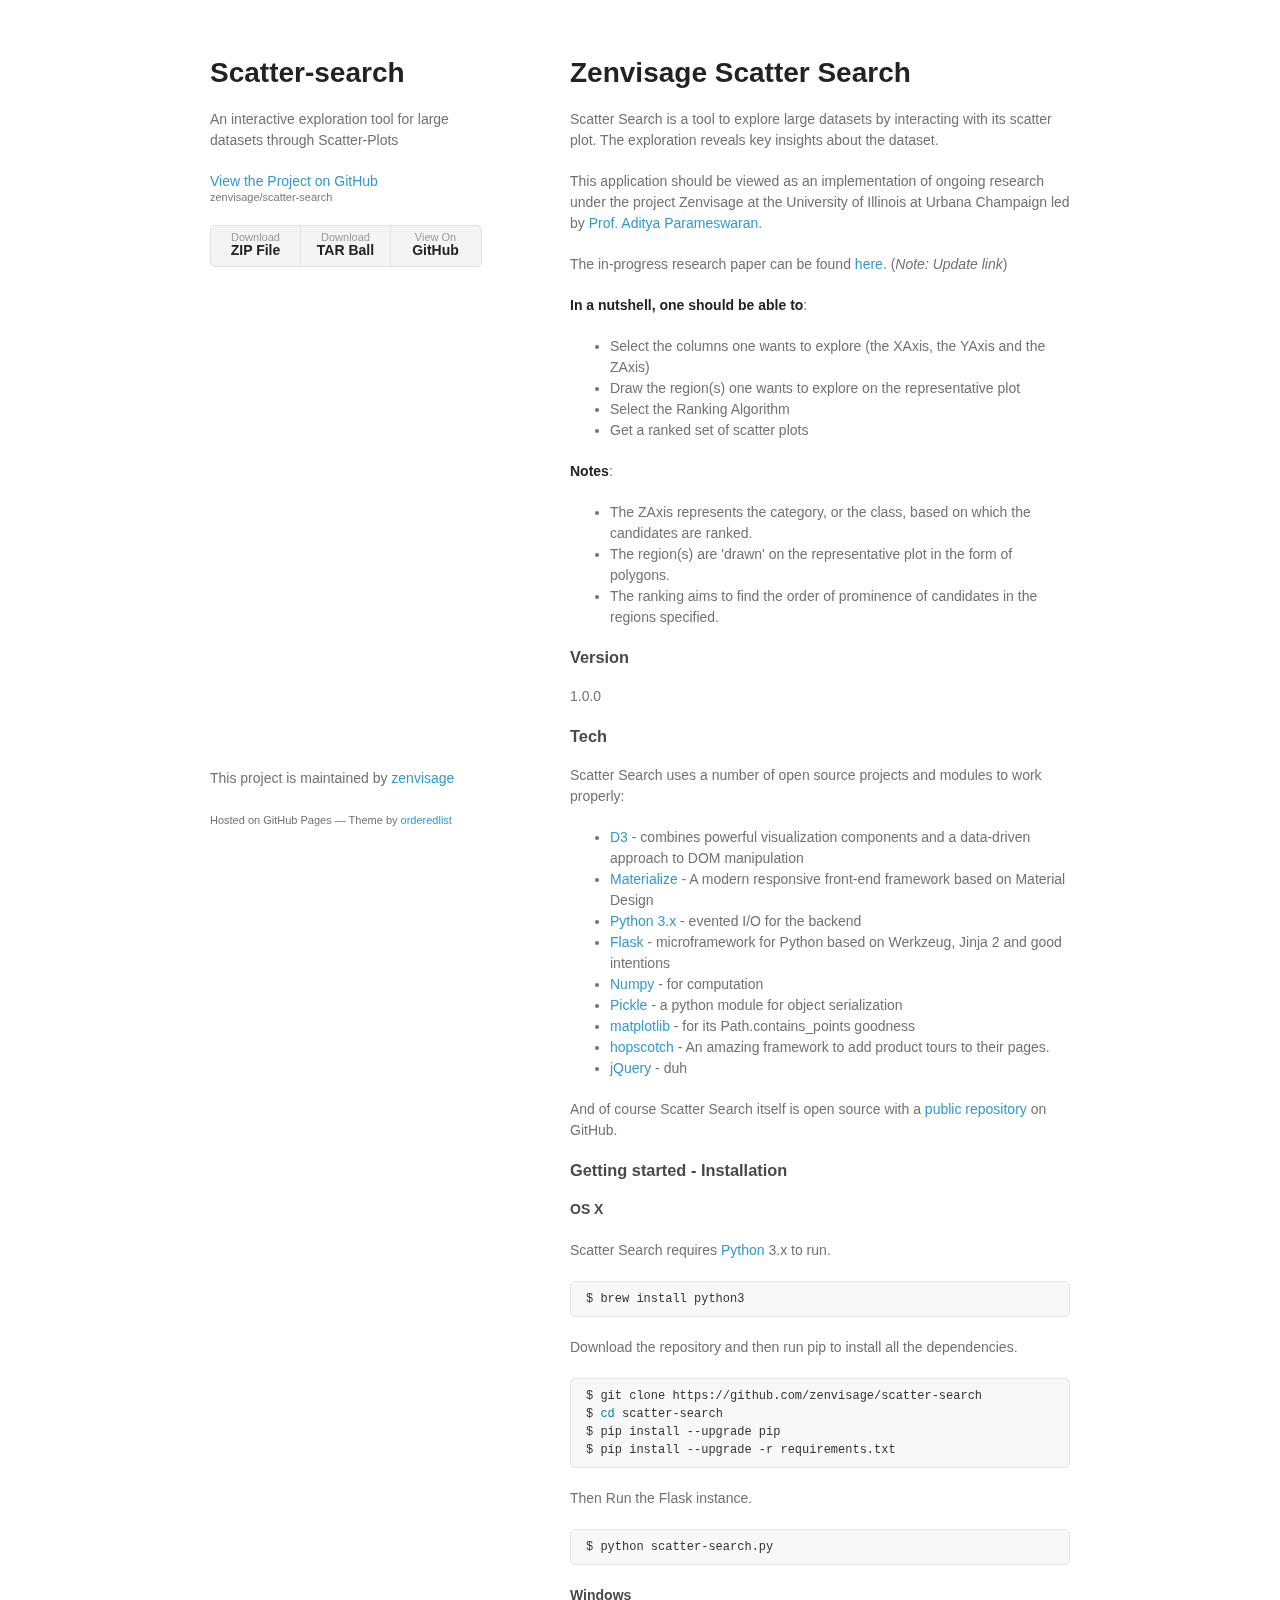
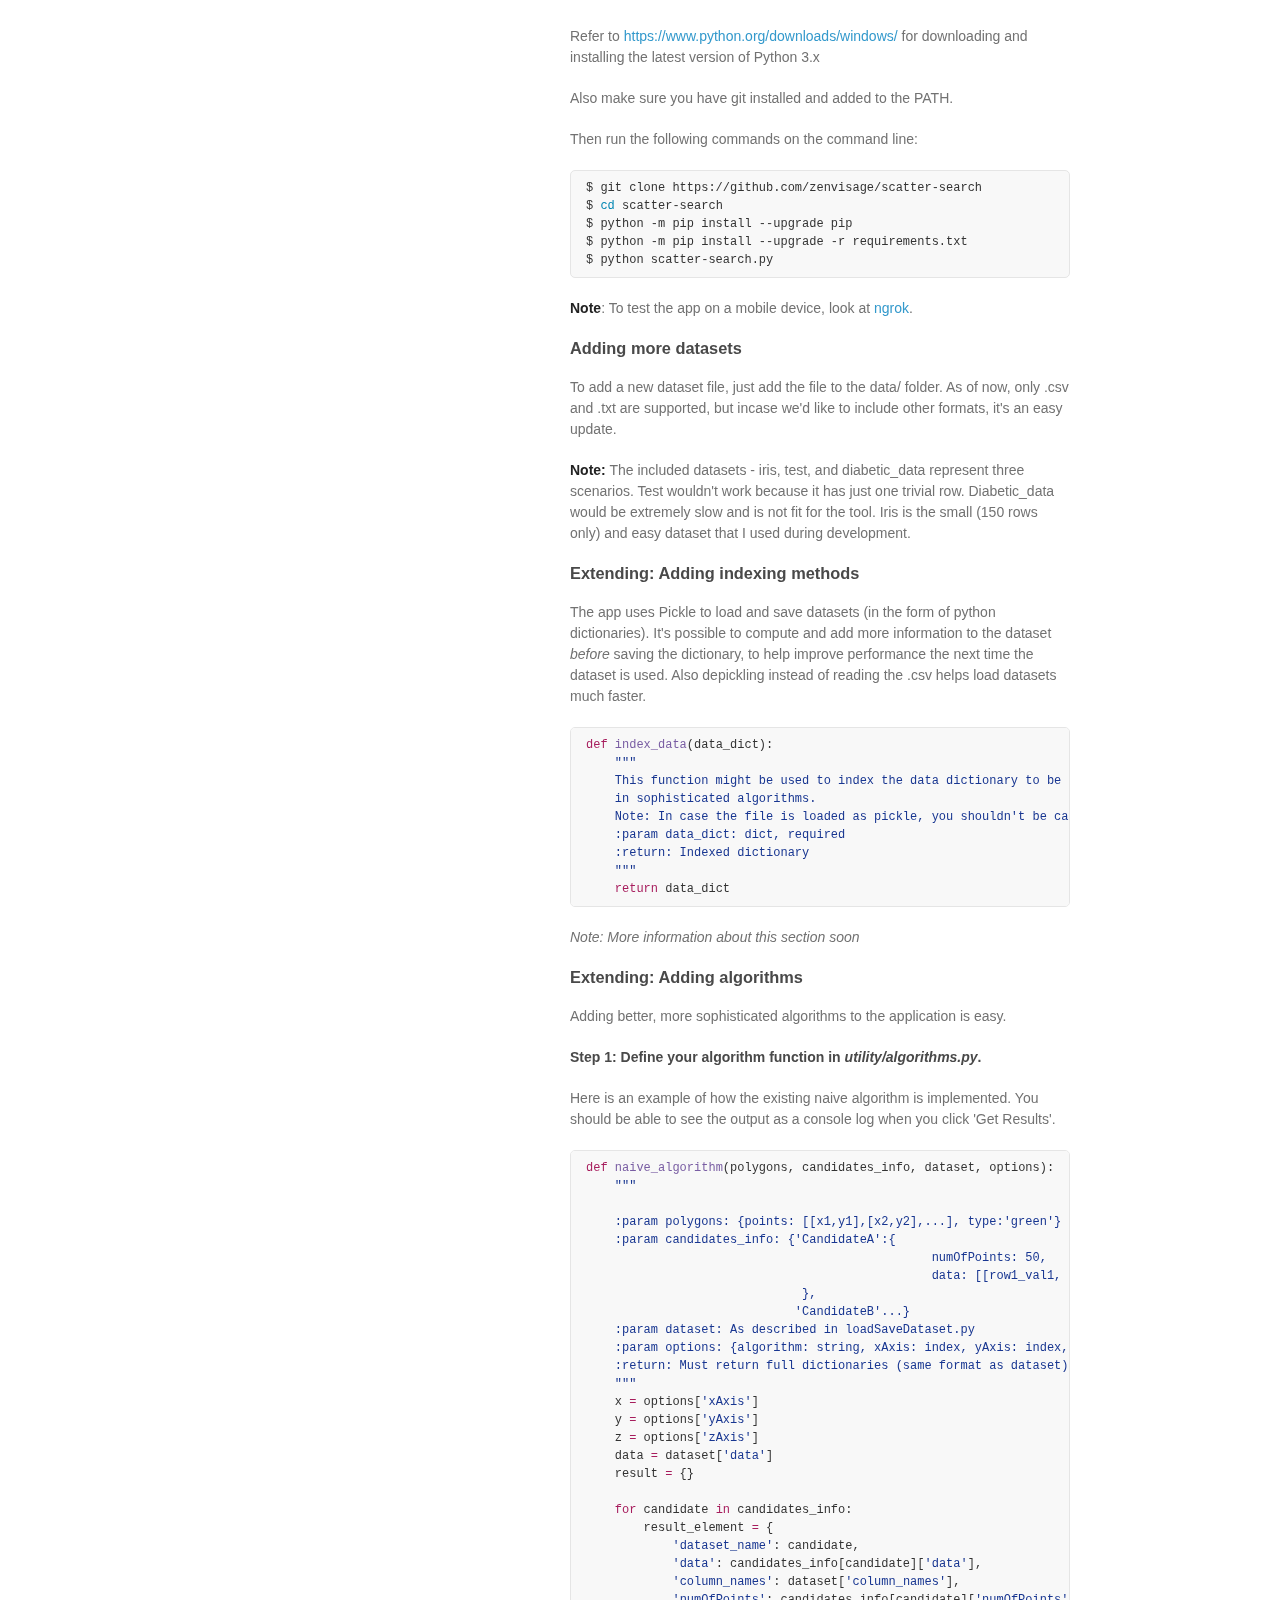
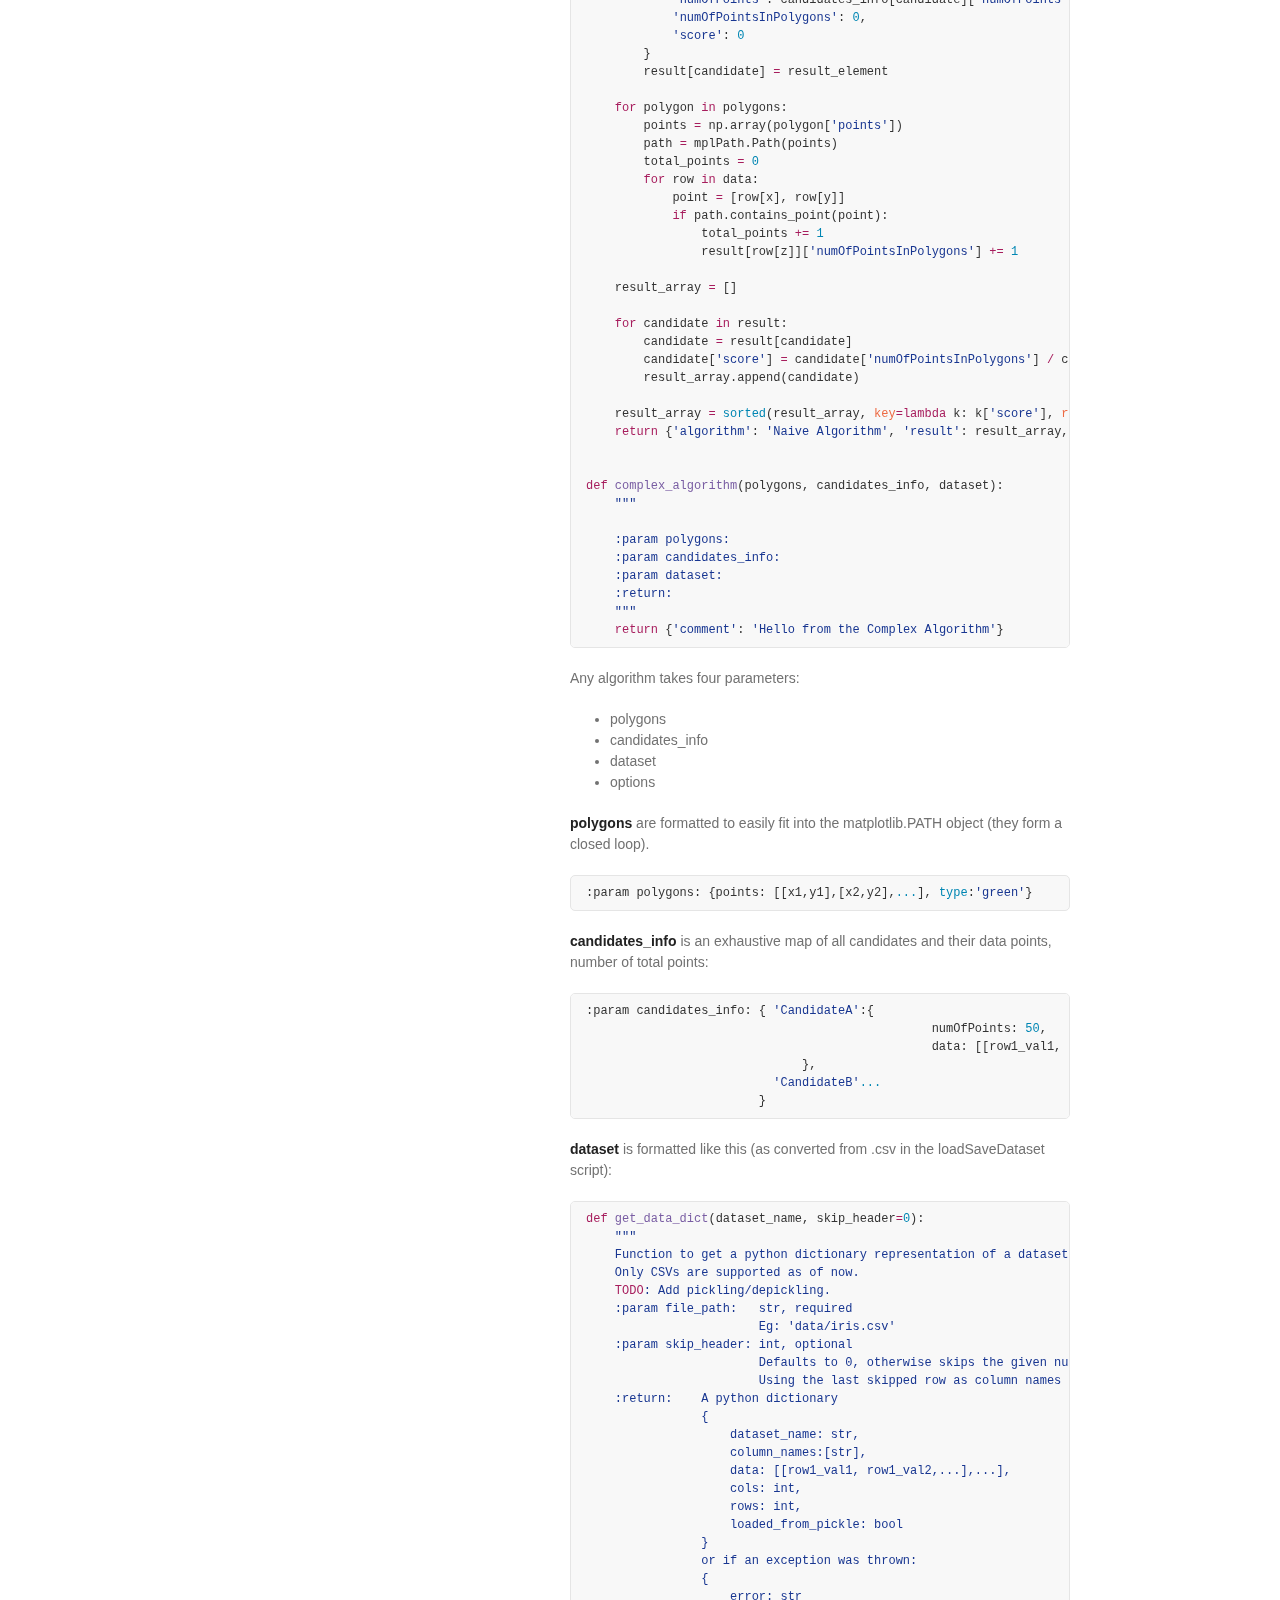
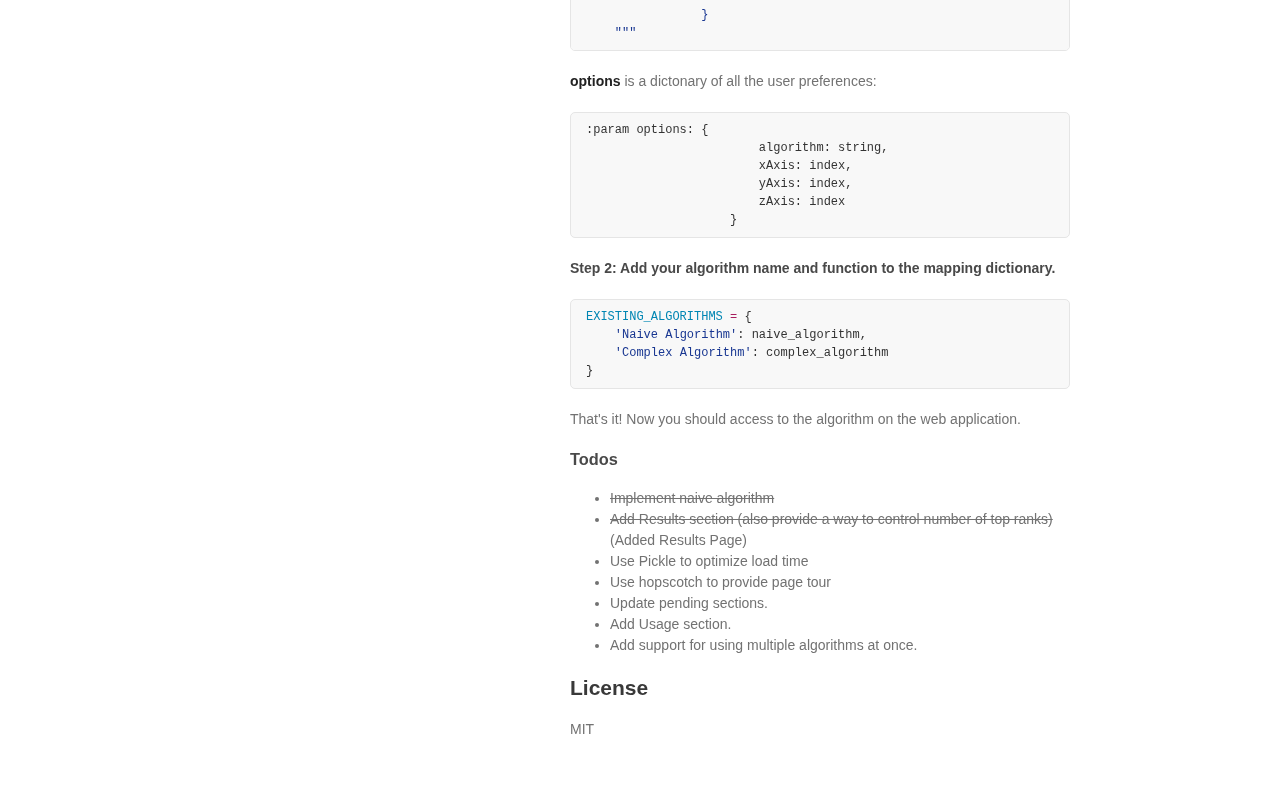
==== commit 3a584c40: "Create gh-pages branch via GitHub" ====
--- a/index.html
+++ b/index.html
@@ -16,7 +16,7 @@
     <div class="wrapper">
       <header>
         <h1>Scatter-search</h1>
-        <p>An interactive exploration tool for large datasets</p>
+        <p>An interactive exploration tool for large datasets through Scatter-Plots</p>
 
         <p class="view"><a href="https://github.com/zenvisage/scatter-search">View the Project on GitHub <small>zenvisage/scatter-search</small></a></p>
 
@@ -124,6 +124,8 @@
 $ python -m pip install --upgrade -r requirements.txt
 $ python scatter-search.py</pre></div>
 
+<p><strong>Note</strong>: To test the app on a mobile device, look at <a href="https://ngrok.com/">ngrok</a>.</p>
+
 <h3>
 <a id="adding-more-datasets" class="anchor" href="#adding-more-datasets" aria-hidden="true"><span aria-hidden="true" class="octicon octicon-link"></span></a>Adding more datasets</h3>
 
@@ -156,7 +158,7 @@
 <p>Adding better, more sophisticated algorithms to the application is easy.</p>
 
 <h4>
-<a id="define-your-algorithm-function-in-utilityalgorithmspy" class="anchor" href="#define-your-algorithm-function-in-utilityalgorithmspy" aria-hidden="true"><span aria-hidden="true" class="octicon octicon-link"></span></a>Define your algorithm function in <em>utility/algorithms.py</em>.</h4>
+<a id="step-1-define-your-algorithm-function-in-utilityalgorithmspy" class="anchor" href="#step-1-define-your-algorithm-function-in-utilityalgorithmspy" aria-hidden="true"><span aria-hidden="true" class="octicon octicon-link"></span></a>Step 1: Define your algorithm function in <em>utility/algorithms.py</em>.</h4>
 
 <p>Here is an example of how the existing naive algorithm is implemented. You should be able to see the output as a console log when you click 'Get Results'.</p>
 
@@ -280,7 +282,7 @@
                     }</pre></div>
 
 <h4>
-<a id="add-your-algorithm-name-and-function-to-the-mapping-dictionary" class="anchor" href="#add-your-algorithm-name-and-function-to-the-mapping-dictionary" aria-hidden="true"><span aria-hidden="true" class="octicon octicon-link"></span></a>Add your algorithm name and function to the mapping dictionary.</h4>
+<a id="step-2-add-your-algorithm-name-and-function-to-the-mapping-dictionary" class="anchor" href="#step-2-add-your-algorithm-name-and-function-to-the-mapping-dictionary" aria-hidden="true"><span aria-hidden="true" class="octicon octicon-link"></span></a>Step 2: Add your algorithm name and function to the mapping dictionary.</h4>
 
 <div class="highlight highlight-source-python"><pre><span class="pl-c1">EXISTING_ALGORITHMS</span> <span class="pl-k">=</span> {
     <span class="pl-s"><span class="pl-pds">'</span>Naive Algorithm<span class="pl-pds">'</span></span>: naive_algorithm,
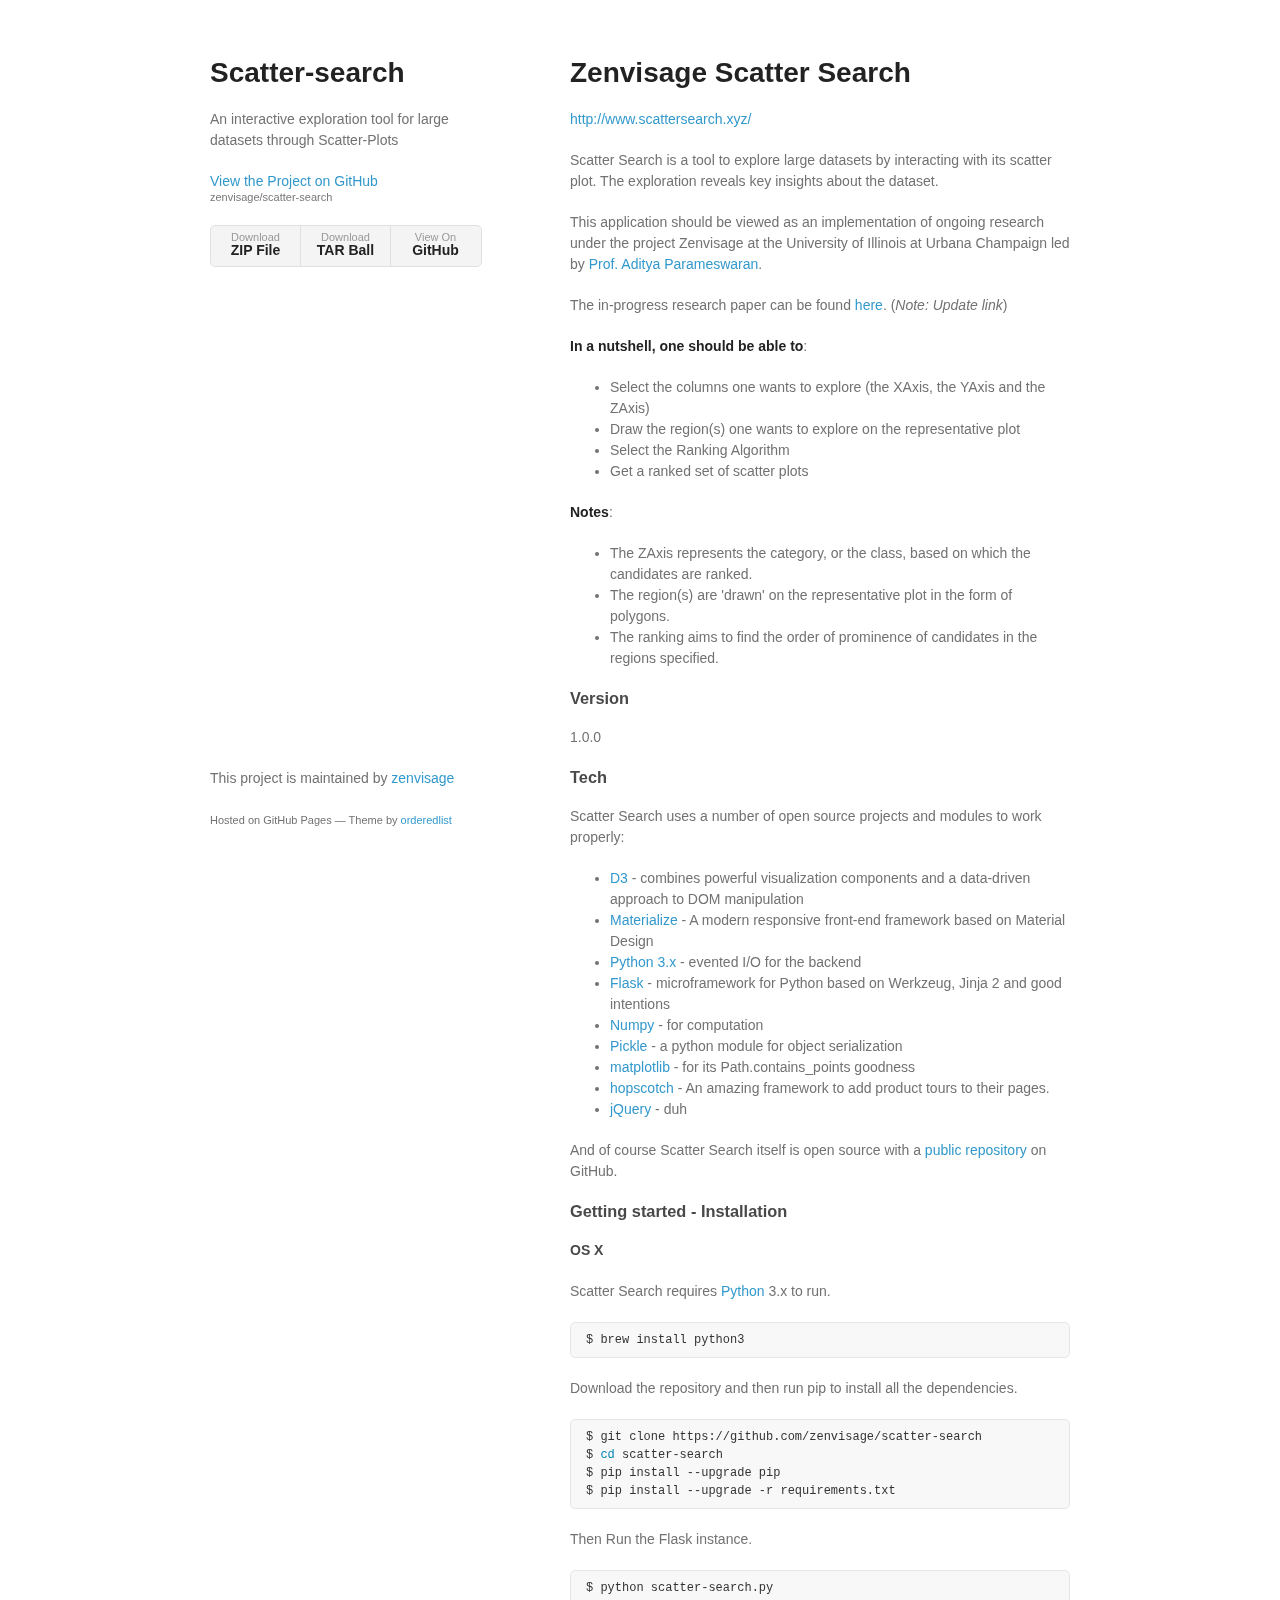
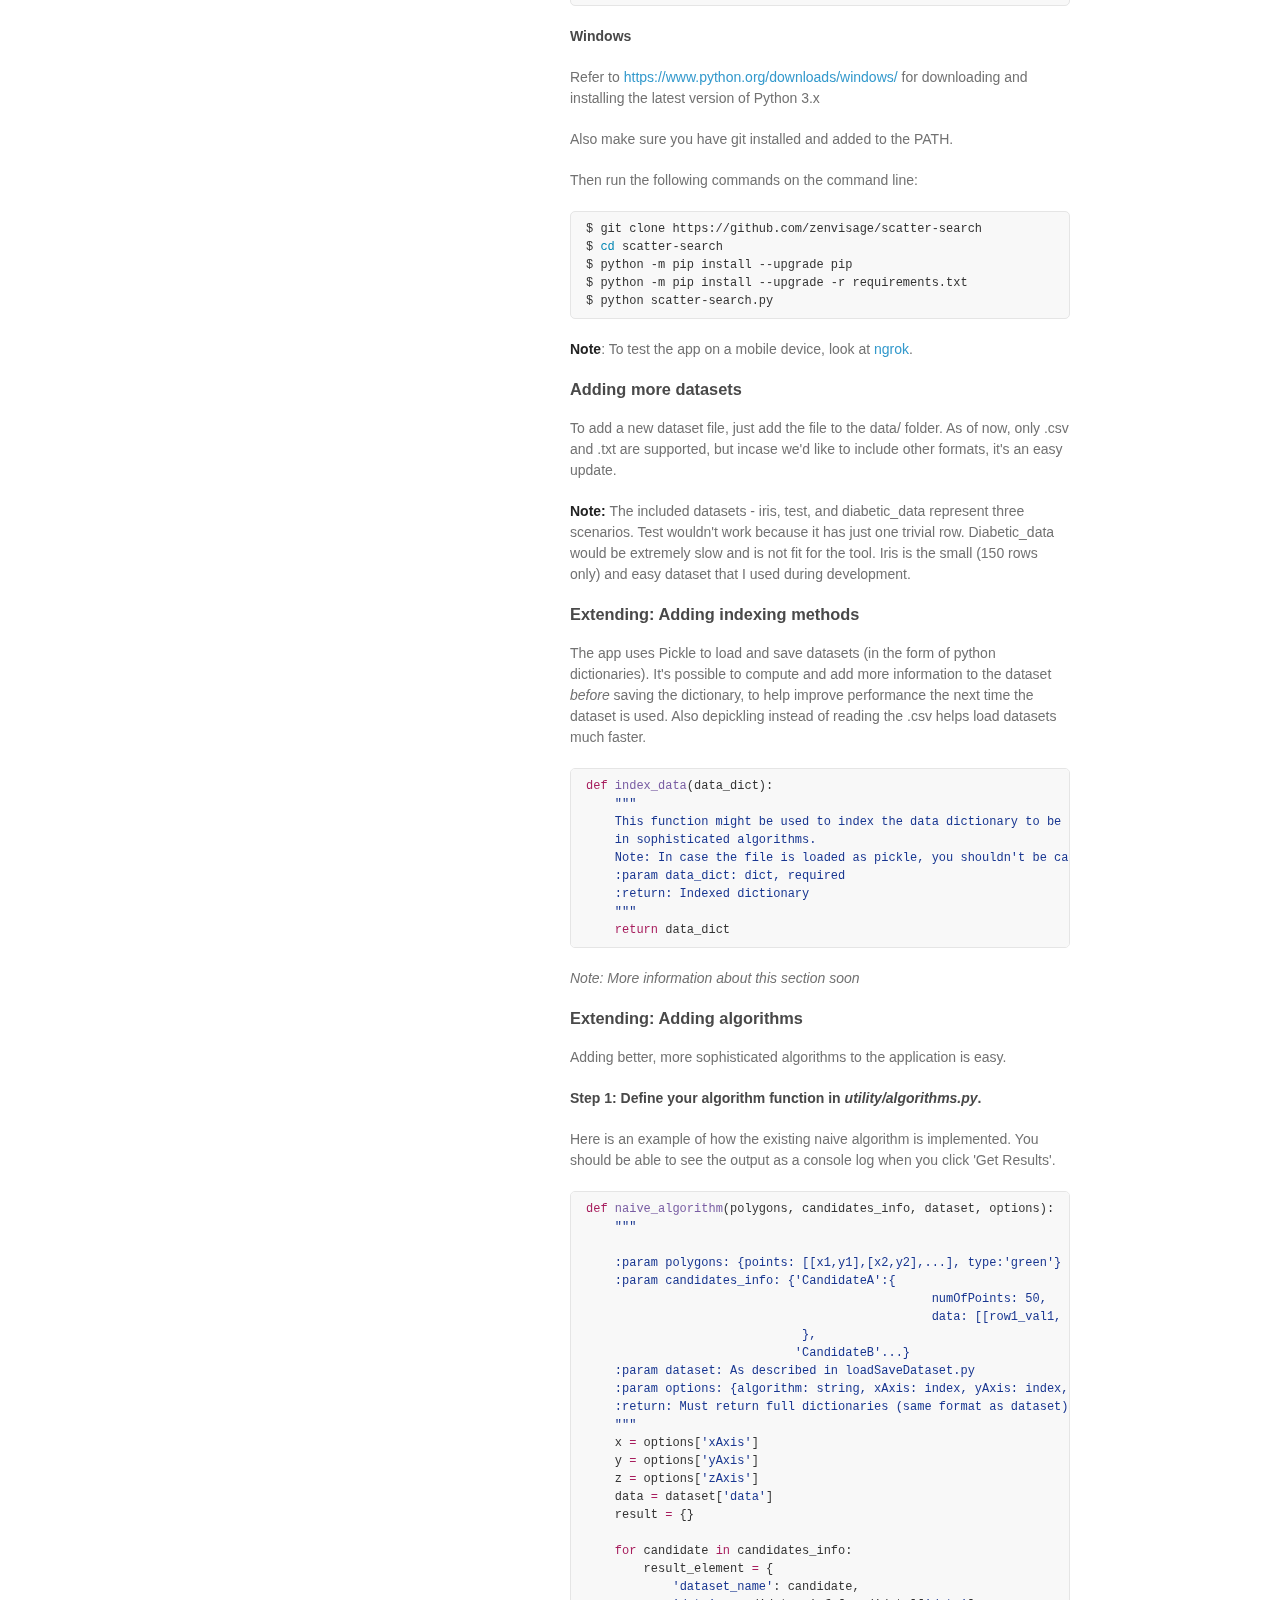
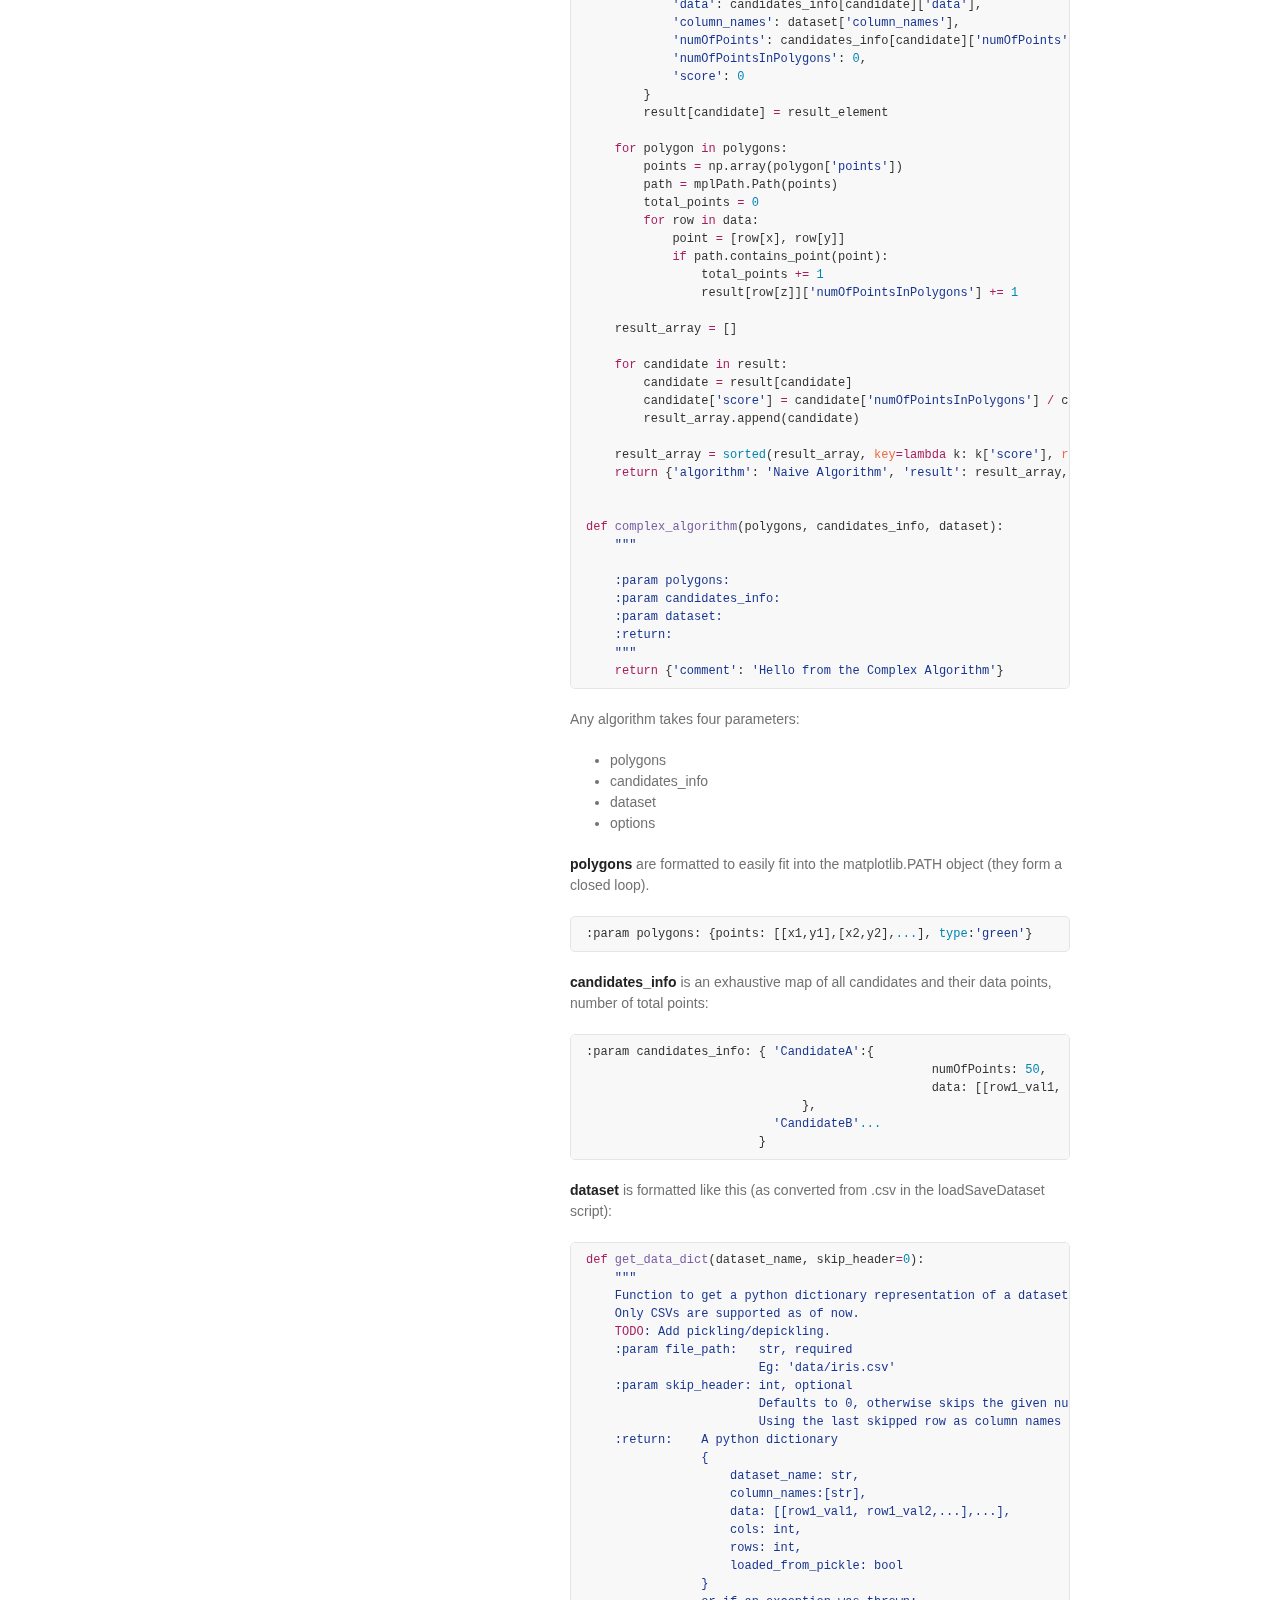
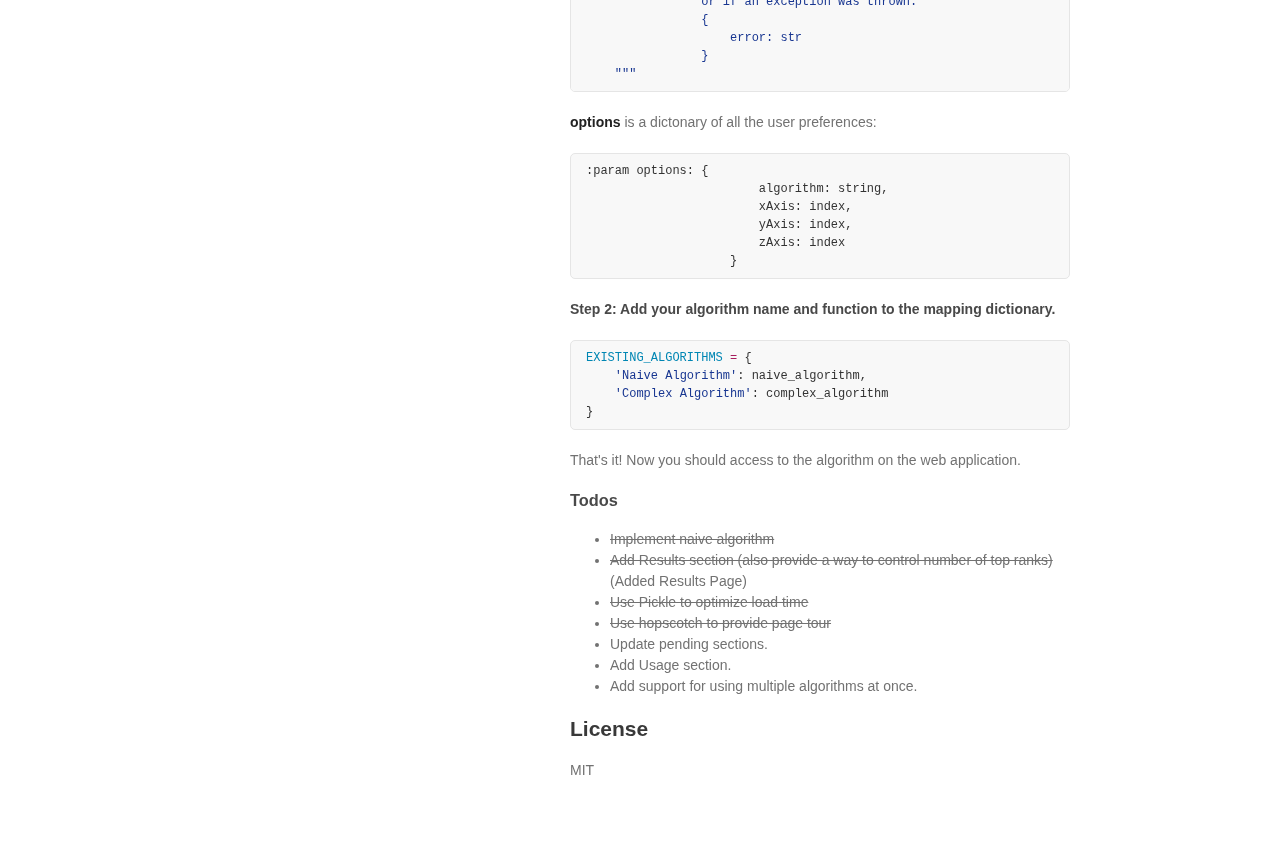
==== commit d0cb6f35: "Create gh-pages branch via GitHub" ====
--- a/index.html
+++ b/index.html
@@ -30,6 +30,8 @@
       <section>
         <h1>
 <a id="zenvisage-scatter-search" class="anchor" href="#zenvisage-scatter-search" aria-hidden="true"><span aria-hidden="true" class="octicon octicon-link"></span></a>Zenvisage Scatter Search</h1>
+
+<p><a href="http://www.scattersearch.xyz/">http://www.scattersearch.xyz/</a></p>
 
 <p>Scatter Search is a tool to explore large datasets by interacting with its scatter plot. The exploration reveals key insights about the dataset.</p>
 
@@ -298,8 +300,8 @@
 <li><del>Implement naive algorithm</del></li>
 <li>
 <del>Add Results section (also provide a way to control number of top ranks)</del> (Added Results Page)</li>
-<li>Use Pickle to optimize load time</li>
-<li>Use hopscotch to provide page tour</li>
+<li><del>Use Pickle to optimize load time</del></li>
+<li><del>Use hopscotch to provide page tour</del></li>
 <li>Update pending sections.</li>
 <li>Add Usage section.</li>
 <li>Add support for using multiple algorithms at once.</li>
